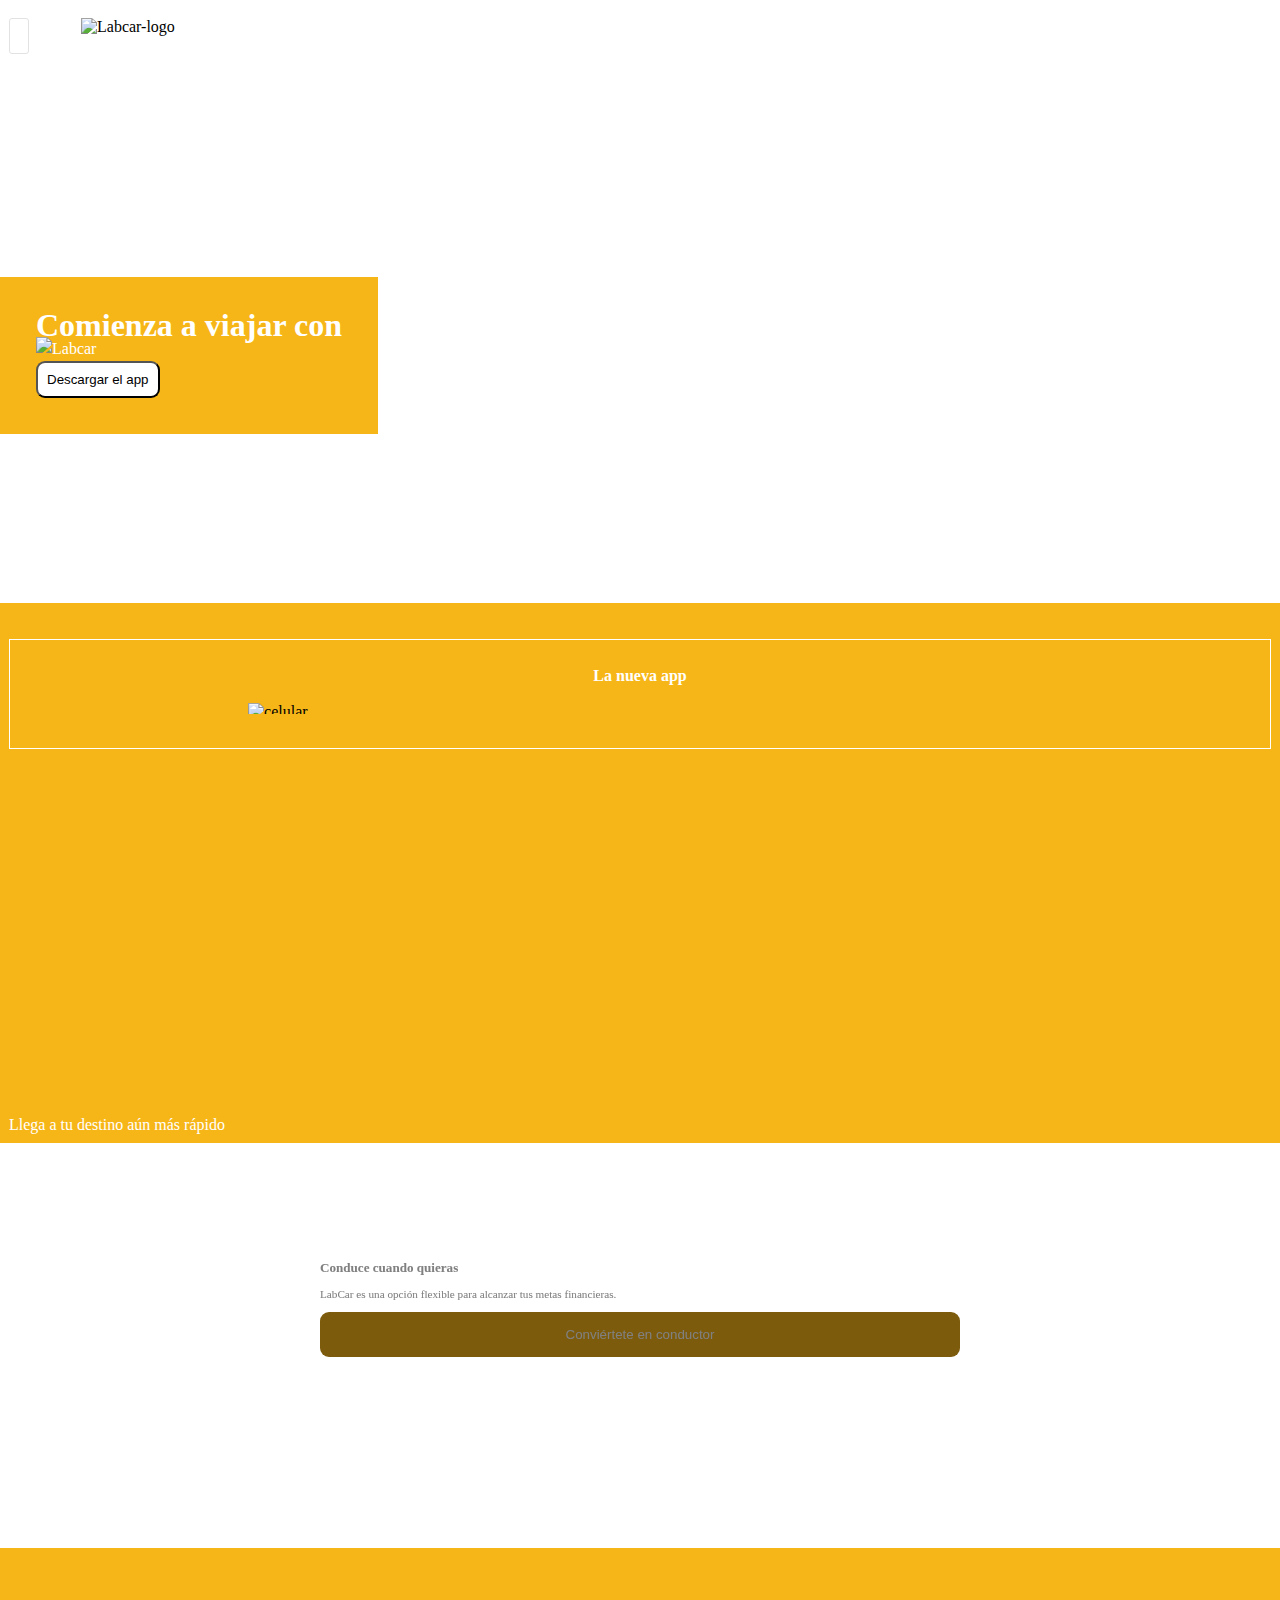
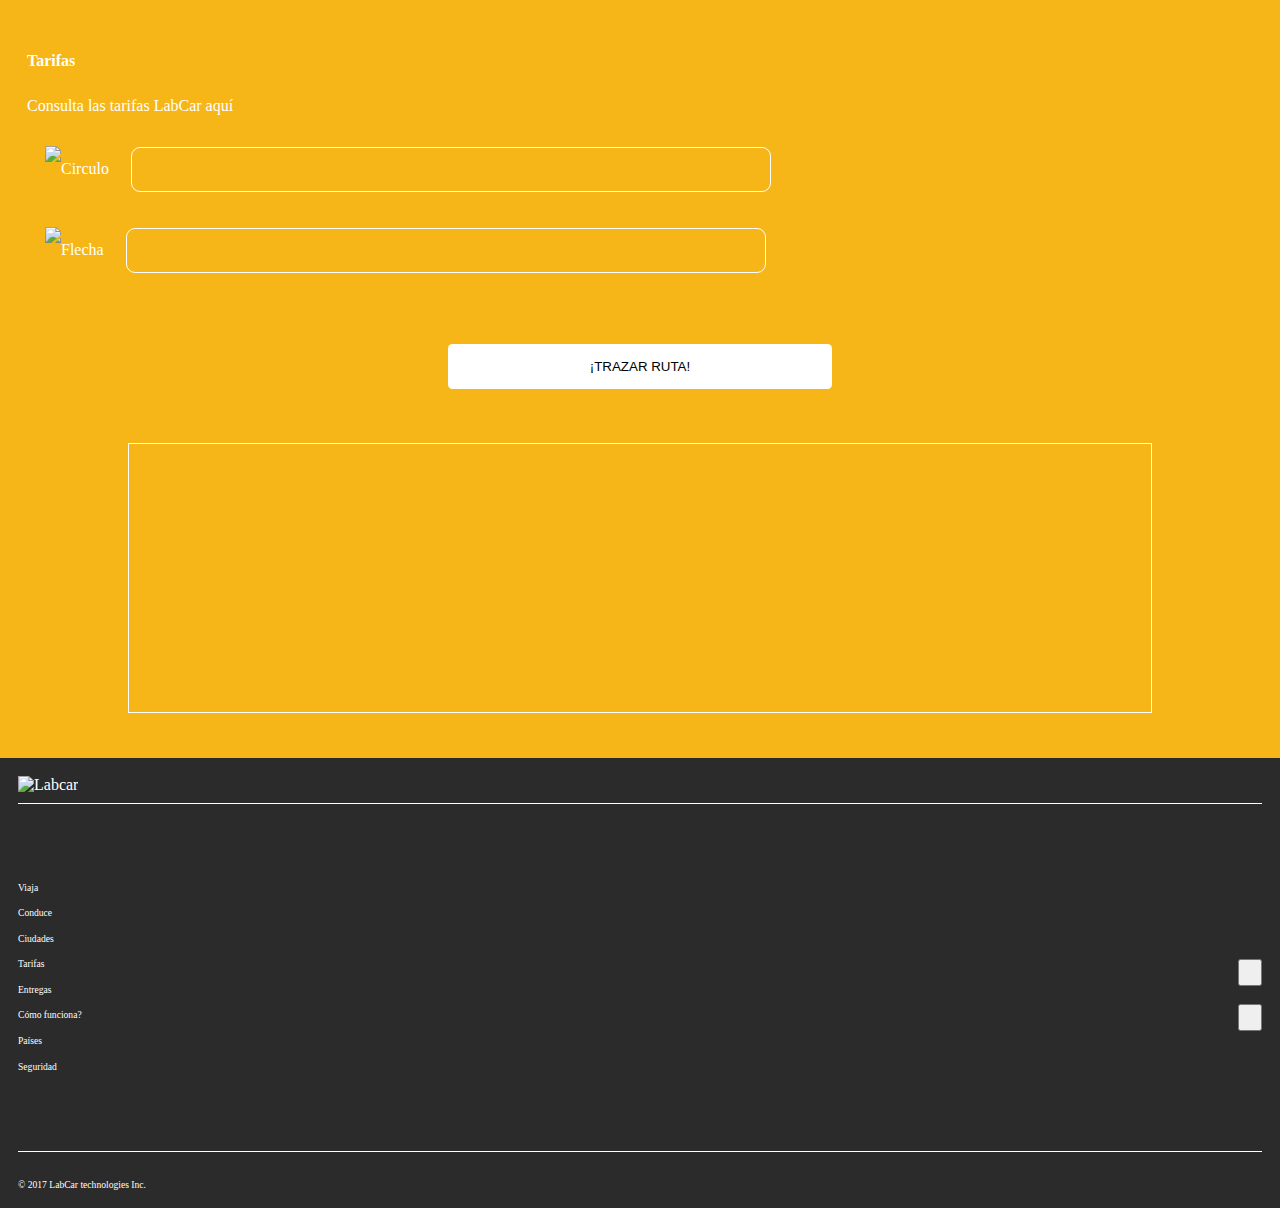
==== src/index.html @ 5e683b39 "Pimer esqueleto mobile first, con buen avance de estilos. Pantalla modal de inicio de sesión" ====
<!DOCTYPE html>
<html>
    <head>
        <meta charset="utf-8" name="viewport" content="width=device-width, initial-scale=1, maximum-scale=1">
        <title>Labcar</title>
        <link rel="stylesheet" href="style.css">
    </head>
    <body>       
        <header>
            <a href="#main-menu"
            class="menu-toggle"
            id="main-menu-toggle"
            aria-label="Open main menu">
                <span class="sr-only">Open main menu</span>
                <span class="fas fa-bars" aria-hidden="true"></span>
            </a>
            <figure>
                <img class="logo" src="/Users/Marce/Desktop/Labcar/recursos/img/logo.png" alt="Labcar-logo">
            </figure>
            <nav id="main-menu" class="main-menu" aria-label="Main menu">
                <a href="#main-menu-toggle"
                class="menu-close"
                id="main-menu-close"
                aria-label="Close main menu"
                >
                    <span class="sr-only">Close main menu</span>
                    <span class="fas fa-times" aria-hidden="true"></span>
                </a>
                <ul>
                    <li><a href="#">Viaja</a></li>
                    <li><a href="#">Conduce</a></li>
                    <li><a href="#modalIniciaSesion">Inicia sesión</a></li>
                </ul>
            </nav>
            <a href="#main-menu-toggle"
            class="backdrop" 
            tabindex="-1"
            aria-hidden="true" hidden></a>
            <div id="modalIniciaSesion" class="modalIniciaSesion">
                <div class="contentModalIniciaSesion">
                    <div class="arriba-IniciaSesion">
                        <img src="/Users/Marce/Desktop/Labcar/recursos/img/profile-2398782_960_720.png" alt="">
                        <a href="#" class="closeModalIniciaSesion":hover>X</a>
                    </div>
                    <div class="abajo-IniciaSesion">
                        <div class="boxIniciaSesion">
                            <span class="fas fa-user-circle">   <input type="text" placeholder="Username" autofocus></span>
                            <br>
                            <span class="fas fa-lock">  <input type="text" placeholder="Password"></span>
                            <button>LOG IN</button>
                            <p>Forgot password? <span class="click-here">Click here</span></p>
                        </div>
                    </div>
                </div>
            </div>                                           
        </header>
        <main>
            <section name="hero" class="hero">
                <div class="text-hero">
                    <div>
                        <h1>Comienza a viajar con</h1>
                    </div>
                    <figure>
                        <img src="/Users/Marce/Desktop/Labcar/recursos/img/logo-blanco.png" alt="Labcar">
                    </figure>
                    <button class="button-hero-1">Descargar el app</button>
                </div>
            </section>
            <section name="informacion" class="informacion">
                <div class="text-celular">
                    <div>
                        <h2 class="text-informacion">La nueva app</h2>
                    </div>
                    <br>               
                    <figure class="celular">
                        <img src="/Users/Marce/Desktop/Labcar/recursos/img/celular.png" alt="celular">
                    </figure>
                </div>  
                <div>
                    <p class="text-informacion">Llega a tu destino aún más rápido</p>
                </div>                    
            </section>
            <section name="conductor" class="conductor">
                <div class="text-conductor">
                    <div><h3>Conduce cuando quieras</h3></div>
                    <br>
                    <div><p>LabCar es una opción flexible para alcanzar tus metas financieras.</p></div>
                    <br>
                    <button class="button-conductor-1">Conviértete en conductor</button>
                </div>
            </section>    
            <section name="tarifa" class="tarifa">
                <div class="text-tarifa">
                    <h4>Tarifas</h4>
                    <p>Consulta las tarifas LabCar aquí</p>
                    <div class="inputs-tarifa">                       
                        <form action="">
                            <span><img class="icons-tarifa" src="/Users/Marce/Desktop/Labcar/recursos/img/circulo.png" alt="Circulo"></span> <input class="input-tarifa" type="text" placeholder="" value="">
                        </form>                
                        <form action="">
                            <span><img class="icons-tarifa" src="/Users/Marce/Desktop/Labcar/recursos/img/flecha.png" alt="Flecha"></span> <input class="input-tarifa" type="text" placeholder="" value="">
                        </form>
                    </div>
                </div>
                <div class="button-tarifa-div"><button class="button-tarifa">¡TRAZAR RUTA!</button></div>
                <div class="map-tarifa">
                    <div id="map-tarifa"></div>
                </div>
            </section>
        </main>
        <footer class="footer">
            <div class="logo-footer">
                <figure>
                    <img src="/Users/Marce/Desktop/Labcar/recursos/img/logo-blanco.png" alt="Labcar">
                </figure>
            </div>
            <div class="info-footer">
                <div class="left-footer links-footer">
                    <p>Viaja
                    <br>
                    <br>
                    Conduce
                    <br>
                    <br>
                    Ciudades
                    <br>
                    <br>
                    Tarifas
                    <br>
                    <br>
                    Entregas
                    <br>
                    <br>
                    Cómo funciona?
                    <br>
                    <br>
                    Países
                    <br>
                    <br>
                    Seguridad</p>
                </div>
                <div class="right-footer">
                    <div class="social-footer">
                        <img src="" alt="">
                    </div>
                    <br>
                    <div class="stores-footer">
                        <button><img class="button-footer" src="/Users/Marce/Desktop/Labcar/recursos/img/google-play.png" alt=""></button>
                        <br>
                        <button><img class="button-footer" src="/Users/Marce/Desktop/Labcar/recursos/img/app-store.png" alt=""></button>
                    </div>
                </div>
            </div>
            <div class="name-footer">
                © 2017 LabCar technologies Inc.
            </div>
        </footer>
        <script src="https://kit.fontawesome.com/f5f7cbca24.js"></script>
        <script src="index.js"></script>
        
    </body>
</html>
---- src/style.css ----
*,
*:before,
*:after {
    box-sizing: border-box;
    margin: 0;
    padding: 0;
  }

@font-face {
  font-family: 'icomoon';
  src: url('./fonts/icomoon.eot?lwlfc0');
  src: url('./fonts/icomoon.eot?lwlfc0#iefix') format('embedded-opentype'), url('./fonts/icomoon.ttf?lwlfc0') format('truetype'), url('./fonts/icomoon.woff?lwlfc0') format('woff'), url('./fonts/icomoon.svg?lwlfc0#icomoon') format('svg');
  font-weight: normal;
  font-style: normal;
}


[class^="icon-"], [class*=" icon-"] {
    /* use !important to prevent issues with browser extensions that change fonts */
    font-family: 'icomoon' !important;
    speak: none;
    font-style: normal;
    font-weight: normal;
    font-variant: normal;
    text-transform: none;
    line-height: 1;
  
    /* Better Font Rendering =========== */
    -webkit-font-smoothing: antialiased;
    -moz-osx-font-smoothing: grayscale;
  }
  
  .icon-play3:before {
    content: "\ea1c";
  }
  .icon-facebook:before {
    content: "\ea90";
  }
  .icon-twitter:before {
    content: "\ea96";
  }
  .icon-appleinc:before {
    content: "\eabe";
  }
  .icon-linkedin2:before {
    content: "\eaca";
  }


header {
    padding: 2vh 1vh 8vh 1vh;
    display: flex;
    align-items: flex-start;
  }
  
.logo {
    width: 50%;
    height: 25%;
    margin-left: 8vh;
  }

.sr-only {
  position: absolute;
  width: 1vw;
  height: 1vh;
  padding: 0;
  margin: -1vh;
  overflow: hidden;
  clip: rect(0,0,0,0);
  border: 0;
}

.menu-toggle {
  position: absolute;
  line-height: 1rem;
  font-size: 1rem;
  color:#97999B;
  border: solid #e2e2e2 .1vh;
  border-radius: 3px;
  padding: 1vh;
  width: 5wv;
  height: 4vh;
  display: flex;
  justify-content: space-around;
}

.menu-toggle:hover,
.menu-toggle:focus {
  color: #97999B;
}

.main-menu {
  position: absolute;
  display: none;
  left: -200px;
  top: 0;
  height: auto;
  overflow-y: scroll;
  overflow-x: visible;
  transition: left 0.3s ease,
    	box-shadow 0.3s ease;
  z-index: 999;
}

.main-menu ul {
  list-style: none;
  margin: 0;
  padding: 2.5em 0 0;
  min-height: 100%;
  width: 30vw;
  background: white;
}

.main-menu a {
  display: block;
  padding: .75em 15px;
  line-height: 1rem;
  font-size: 1rem;
  color:  #97999B;
  text-decoration: none;
}

.main-menu a:hover,
.main-menu a:focus {
  background:  #97999B;
  text-decoration: underline;
  color: white;
}

.main-menu .menu-close {
  position: absolute;
  right: 0;
  top: 0;
}

.main-menu:target,
.main-menu[aria-expanded="true"] {
  display: block;
  left: 0;
  outline: none;
}

.main-menu:target .menu-close,
.main-menu[aria-expanded="true"] .menu-close {
  z-index: 1001;
}

.main-menu:target ul,
.main-menu[aria-expanded="true"] ul {
  position: relative;
  z-index: 1000;
}

.main-menu:target + .backdrop,
.main-menu[aria-expanded="true"] + .backdrop{
  position: absolute;
  display: block;  
  left: 0;
  top: 0;
  width: 100%;
  height: 100%;
  z-index: 998;
  cursor: default;
}

@supports (position: fixed) {
  .main-menu,
  .main-menu:target + .backdrop,
  .main-menu[aria-expanded="true"] + .backdrop{
    position: fixed;
  }
}

.hero {
    background-image: url('/Users/Marce/Desktop/Labcar/recursos/img/taxi.jpg');
    background-size: cover;
    background-repeat: no-repeat;
    background-position: center bottom;
    background-attachment: scroll;
    height: 55vh;
    max-width: 100%;
    align-items: center;
    display: flex;    
    -webkit-background-size: cover;
    -moz-background-size: cover;
    -o-background-size: cover;
  }

.text-hero{
  background-color: #f7b617;
  color: white;
  padding: 4vh;
  font-size: 1rem;
  line-height: 1.5rem;
}

.text-hero img {
  display: inline-flex;
  height: 35%;
  width: 35%;
}

.button-hero-1{
  color: black;
  background-color: white;
  padding: 1vh;
  border-radius: 1vh; 
}

.modalIniciaSesion {
  position: fixed;
  z-index: 99999999;
  background: none;
  /*width: 100vw;
  height: 100vh;
  top: -100vh;
  display: flex;
  justify-content: center;
  align-content: center;*/
  transition: opacity 0.5s ease;
}

.modalIniciaSesion .contentModalIniciaSesion {
  width: 80vw;
  max-width: 80vw;
  height: 60vh;
  left: 100%;
  margin-left: -50vh;
  position: fixed;
  top: -100vh;
  transition: top 0.35s ease;
  background-color: #52AD9D;
  box-shadow: 0 1vh 2vh rgba(0,0,0,0.1);
  border-radius: 3px;
  z-index: 99999999;
}

.arriba-IniciaSesion img {
  height: 30%;
  width: 30%;
  padding: 3vh 0 3vh 0;
  margin: 0;
}
.closeModalIniciaSesion{
  position: absolute;
  padding: 1vh;
}
.closeModalIniciaSesion :hover {
  background-color: gray;
  color: white;
}

.modalIniciaSesion:target {
  opacity: 1;
  top: 0;
}

.modalIniciaSesion:target .contentModalIniciaSesion{
  top: 30vh;
  transition: top 0.35s ease;
}

.arriba-IniciaSesion{
  display: inline-flex;
  justify-content: center;
  border-bottom: solid white .1vh;
}

.arriba-IniciaSesion a {
  
}

.contentModalIniciaSesion a{
  text-align: right;
  text-decoration: none;
  color: #e2e2e2;
}

.abajo-IniciaSesion {
  padding: 2vh 3vh 5vh 3vh;
}

.boxIniciaSesion {
  background-color: #e2e2e2;
  padding: 3vh;
  width: 10wh;
  height: 30vh;
  font-size: 1rem;
  border-radius: 3px;
  display: flex;
  flex-direction: column;
  justify-items: center;
  align-items: center;
}
.boxIniciaSesion input {
  width: 45vw;
  padding: 1vh;
}

.boxIniciaSesion span{
  color: #2b2b2b;
}

.boxIniciaSesion button {
  background-color: #f7b617;
  padding: 1vh;
  height: 5vh;
  width: 30vw;
  margin: 2vh;
  color: white;
  border-radius: 3px;
}

.boxIniciaSesion .click-here {
  text-decoration: underline;
}

.informacion{
    background-color: #f7b617;
    background-size: cover;
    background-repeat: no-repeat;
    background-position: center center;
    background-attachment: fixed;
    height: 60vh;
    max-width: 100%;
    display: flex;    
    -webkit-background-size: cover;
    -moz-background-size: cover;
    -o-background-size: cover;
    flex-direction: column;
    justify-content: space-between;
    padding: 4vh 1vh 1vh 1vh;
}

.celular{
  display: flex;
  justify-content: center;
  align-content: center;
}
.celular img{
  height: 60%;
  width: 65%;
}

.text-celular {
  display: flex;
  flex-direction: column;
  justify-content: center;
  background: 0;
  border: .1vh white solid;
  align-content: center;
  padding: 3vh;
}

.text-celular div {
  text-align: center;
}

.text-informacion{
  font-family: 'icomoon' sans-serif;
  color: white;
  font-size: 1rem;
}

.text-informacion-bottom {
  justify-self: flex-start;
}

.conductor {
  background-image: url('/Users/Marce/Desktop/Labcar/recursos/img/conduce.jpg');
  background-size: cover;
  background-repeat: no-repeat;
  background-position: center center;
  background-attachment: scroll;
  height: 45vh;
  max-width: 100%;
  -webkit-background-size: cover;
  -moz-background-size: cover;
  -o-background-size: cover;
  flex-direction: column;
  padding: 13vh 3vh 20vh 3vh;
  align-items: center;
  display: flex;
  filter: brightness(.5);
}

.text-conductor {
  display: flex;
  flex-direction: column;
  color: white;
  font-family: "icomoon" sans-serif;
  font-size: .7rem;
}

.button-conductor-1 {
  background-color: #f7b617;
  color: white;
  padding: 1vh;
  border: 0;
  border-radius: 1vh;
  width: 50vw;
  height: 5vh;
}

.tarifa {
  background-color: #f7b617;
  background-size: cover;
  background-repeat: no-repeat;
  background-position: center center;
  background-attachment: fixed;
  height: 90vh;
  max-width: 100%;
  display: flex;    
  -webkit-background-size: cover;
  -moz-background-size: cover;
  -o-background-size: cover;
  flex-direction: column;
  padding: 10vh 3vh 5vh 3vh;
  align-content: center;
  justify-content: space-between;
}

.text-tarifa {
  color: white;
  line-height: 5vh;
}

.icons-tarifa {
  padding: 2vh;
}

.map-tarifa {
  width: 80vw;
  height: 30vh;
  border: .1vh white solid;
  display: flex;
  align-self: center;
}

.button-tarifa-div {
  top: 0;
  align-self: center;
}

.button-tarifa {
  background-color: white;
  border-radius: .5vh;
  width: 30vw;
  height: 5vh;
  padding: 1vh;
  border: 0;
}

.inputs-tarifa input{
  background: none;
  width: 50vw;
  height: 5vh;
  border: white solid .1vh;
  border-radius: 1vh;
}

.footer {
  background-color: #2b2b2b ;
  background-size: cover;
  background-repeat: no-repeat;
  background-position: center center;
  background-attachment: fixed;
  height: 50vh;
  max-width: 100%;
  display: flex;    
  -webkit-background-size: cover;
  -moz-background-size: cover;
  -o-background-size: cover;
  flex-direction: column;
  padding: 2vh;
  justify-content: space-between;
  color: white;
}

.logo-footer {
 padding-bottom: 1vh;
  border-bottom: solid white .1vh;
}

.logo-footer img {
  height: 13%;
  width: 26%;
}
.info-footer {
  display: flex;
  flex-direction: row;
  justify-content: space-between;
}

.links-footer {
  padding: 3vh 0 3vh 0;
  line-height: .8rem;
}

.links-footer p {
  font-size: .6rem;
}

.right-footer {
  display: flex;
  flex-direction: column;
  justify-content: center;
  align-content: flex-start;
}
.stores-footer {
  display: flex;
  flex-direction: column;
  justify-content: center;
  align-content: center;
}

.button-footer {
  width: 60%;
  height: 30%;
}

.name-footer {
  padding-top: 3vh;
  padding-bottom: 0vh;
  border-top: solid white .1vh;
  font-family: "icomoon" sans-serif;
  font-size: .6rem;
}

@media screen ()
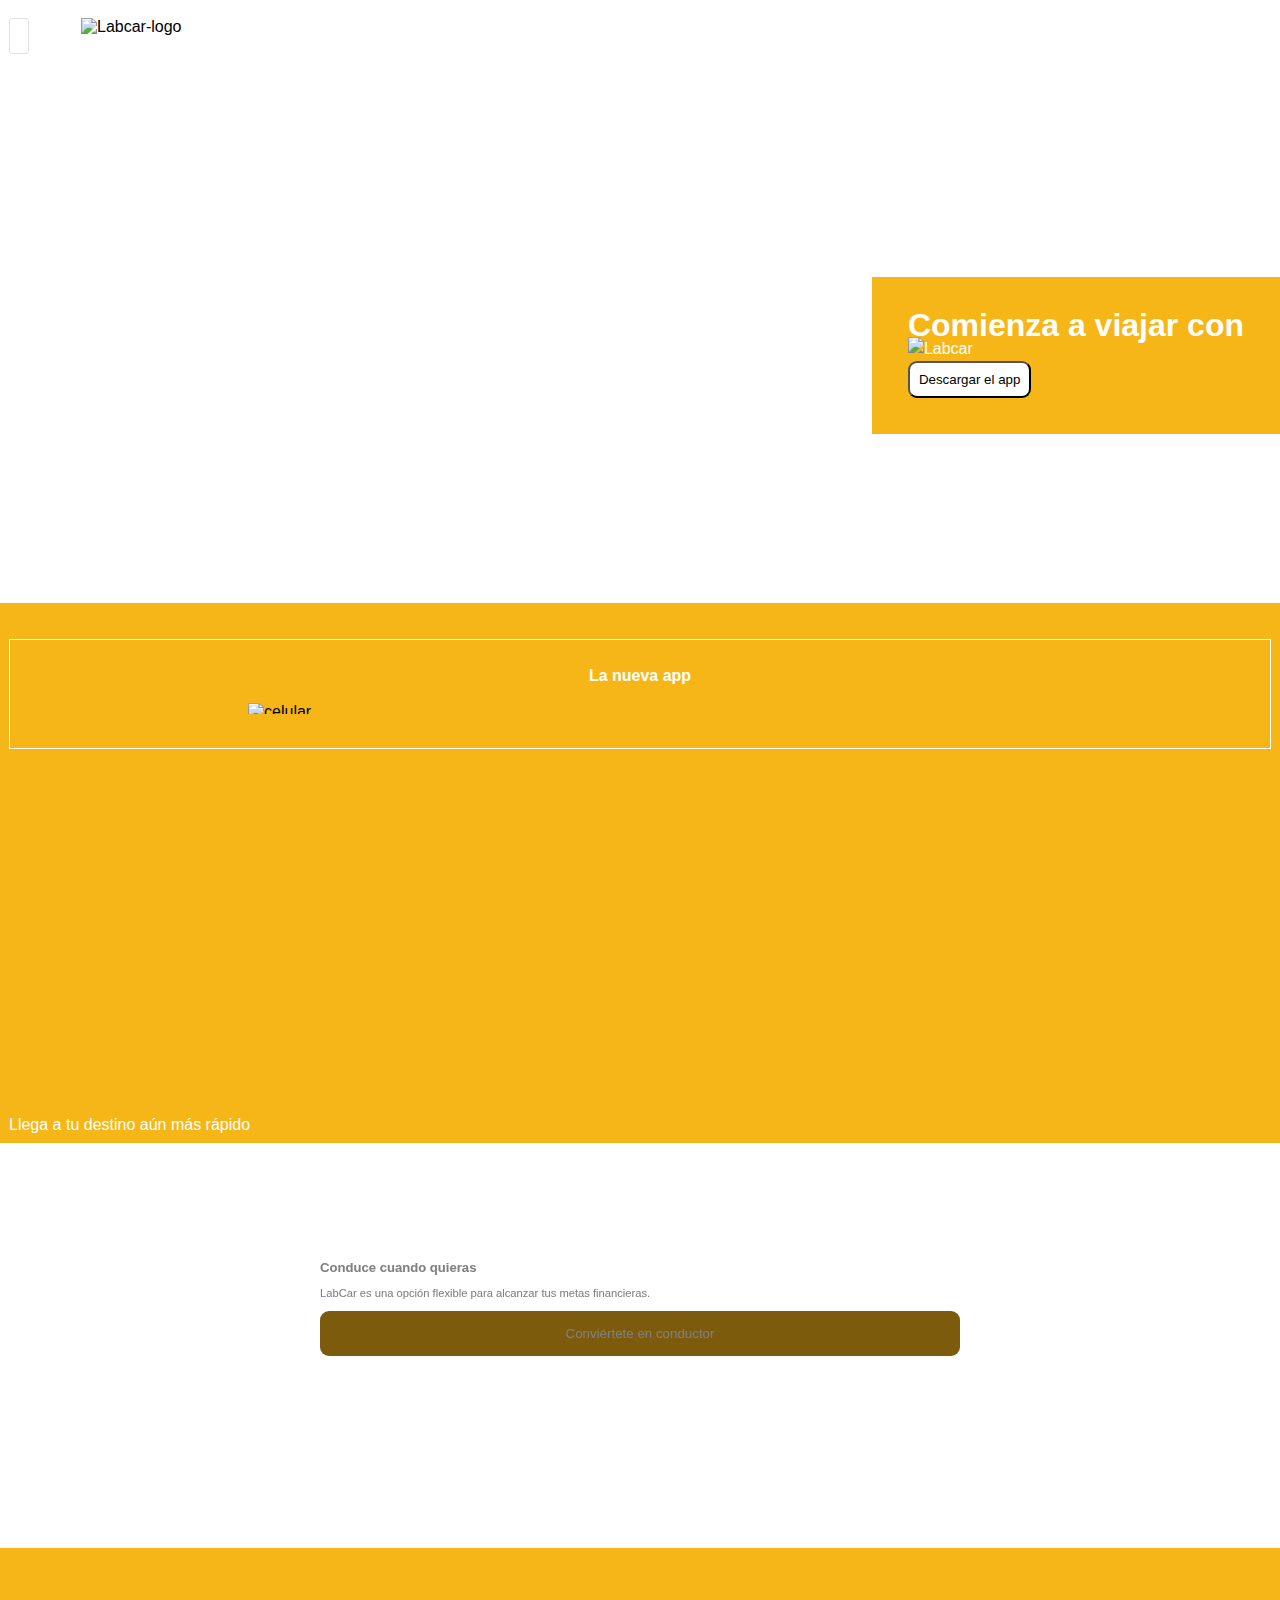
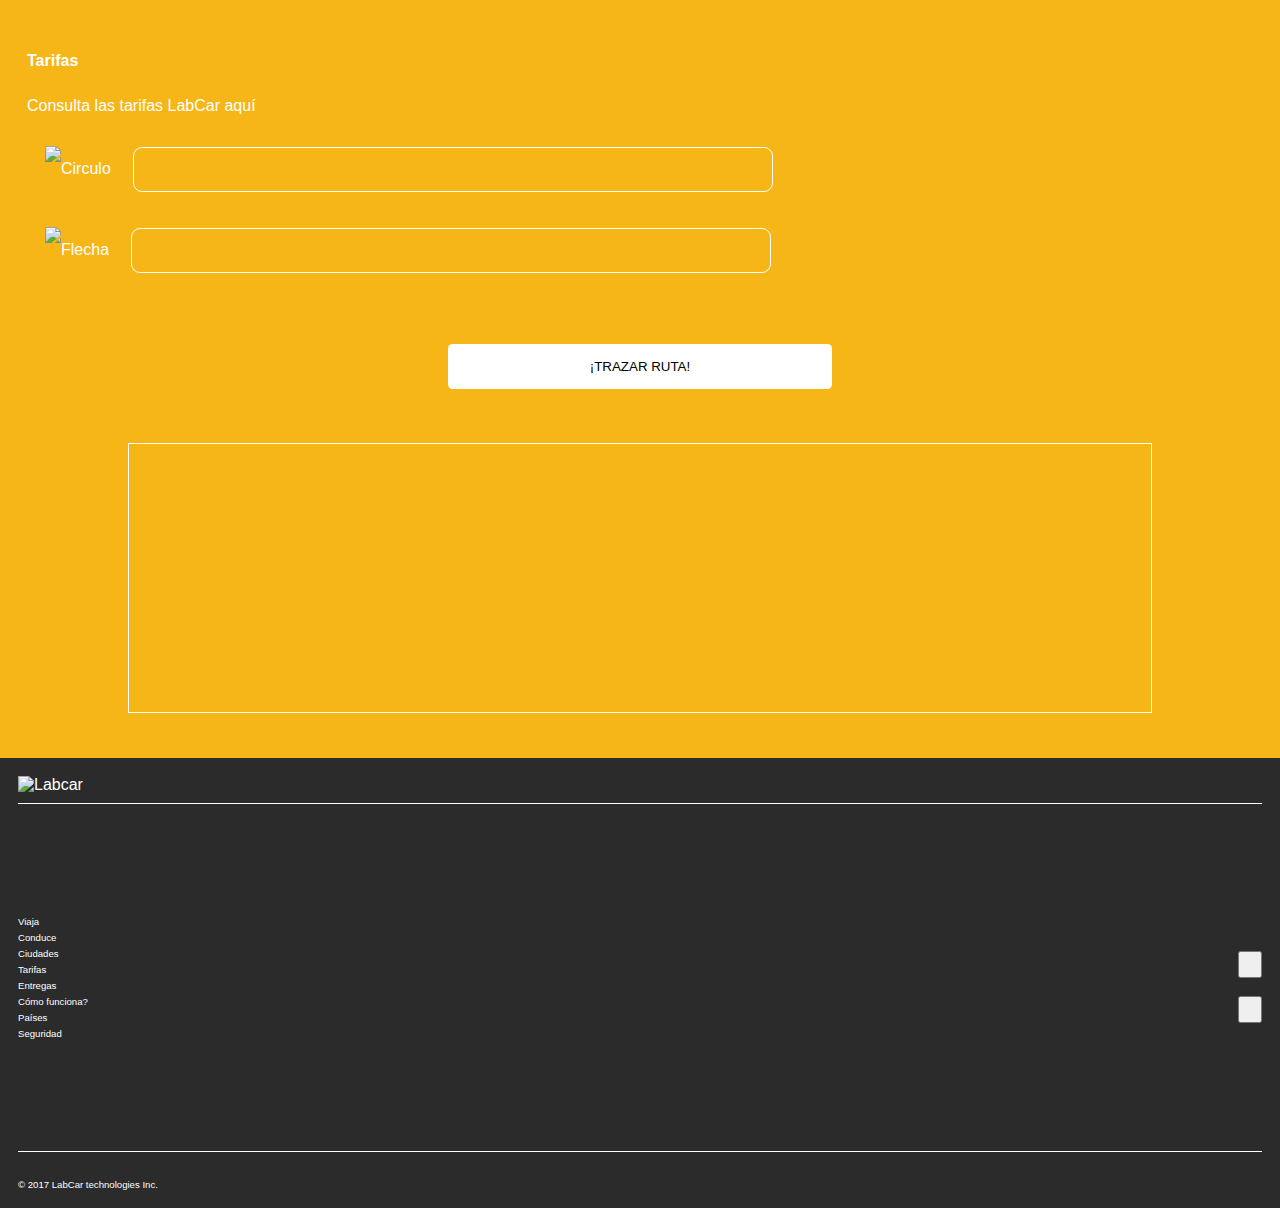
==== commit 5cb6ecaa: "Primer versión aceptable para móvil. Caja de texto de hero ya se pega a la derecha, se ven los icono" ====
--- a/src/index.html
+++ b/src/index.html
@@ -1,16 +1,16 @@
 <!DOCTYPE html>
 <html>
     <head>
-        <meta charset="utf-8" name="viewport" content="width=device-width, initial-scale=1, maximum-scale=1">
+        <meta charset="utf-8"> 
+        <meta name="viewport" content="width=device-width, initial-scale=1, maximum-scale=1">
+        <meta http-equiv="X-UA-Compatible" content="ie=edge">
         <title>Labcar</title>
         <link rel="stylesheet" href="style.css">
+        <script src="https://kit.fontawesome.com/f5f7cbca24.js"></script>
     </head>
     <body>       
         <header>
-            <a href="#main-menu"
-            class="menu-toggle"
-            id="main-menu-toggle"
-            aria-label="Open main menu">
+            <a href="#main-menu" class="menu-toggle" id="main-menu-toggle" aria-label="Open main menu">
                 <span class="sr-only">Open main menu</span>
                 <span class="fas fa-bars" aria-hidden="true"></span>
             </a>
@@ -18,11 +18,7 @@
                 <img class="logo" src="/Users/Marce/Desktop/Labcar/recursos/img/logo.png" alt="Labcar-logo">
             </figure>
             <nav id="main-menu" class="main-menu" aria-label="Main menu">
-                <a href="#main-menu-toggle"
-                class="menu-close"
-                id="main-menu-close"
-                aria-label="Close main menu"
-                >
+                <a href="#main-menu-toggle" class="menu-close" id="main-menu-close" aria-label="Close main menu">
                     <span class="sr-only">Close main menu</span>
                     <span class="fas fa-times" aria-hidden="true"></span>
                 </a>
@@ -32,10 +28,7 @@
                     <li><a href="#modalIniciaSesion">Inicia sesión</a></li>
                 </ul>
             </nav>
-            <a href="#main-menu-toggle"
-            class="backdrop" 
-            tabindex="-1"
-            aria-hidden="true" hidden></a>
+            <a href="#main-menu-toggle" class="backdrop" tabindex="-1" aria-hidden="true" hidden></a>
             <div id="modalIniciaSesion" class="modalIniciaSesion">
                 <div class="contentModalIniciaSesion">
                     <div class="arriba-IniciaSesion">
@@ -104,7 +97,7 @@
                 </div>
                 <div class="button-tarifa-div"><button class="button-tarifa">¡TRAZAR RUTA!</button></div>
                 <div class="map-tarifa">
-                    <div id="map-tarifa"></div>
+                    <iframe src="" width="600" height="450" frameborder="0" style="border:0" allowfullscreen></iframe>
                 </div>
             </section>
         </main>
@@ -116,32 +109,26 @@
             </div>
             <div class="info-footer">
                 <div class="left-footer links-footer">
-                    <p>Viaja
-                    <br>
-                    <br>
-                    Conduce
-                    <br>
-                    <br>
-                    Ciudades
-                    <br>
-                    <br>
-                    Tarifas
-                    <br>
-                    <br>
-                    Entregas
-                    <br>
-                    <br>
-                    Cómo funciona?
-                    <br>
-                    <br>
-                    Países
-                    <br>
-                    <br>
-                    Seguridad</p>
+                    <ul>
+                        <li>Viaja</li>
+                        <li>Conduce</li>
+                        <li>Ciudades</li>
+                        <li>Tarifas</li>
+                        <li>Entregas</li>
+                        <li>Cómo funciona?</li>
+                        <li>Países</li>
+                        <li>Seguridad</li>
+                    </ul>
                 </div>
                 <div class="right-footer">
                     <div class="social-footer">
-                        <img src="" alt="">
+                        <nav>
+                            <i class="fab fa-facebook-f"></i>
+                            <i class="fab fa-twitter"></i>
+                            <i class="fab fa-linkedin-in"></i>
+                            <i class="fab fa-apple"></i>
+                            <i class="fas fa-play"></i>
+                        </nav>                        
                     </div>
                     <br>
                     <div class="stores-footer">
@@ -155,7 +142,6 @@
                 © 2017 LabCar technologies Inc.
             </div>
         </footer>
-        <script src="https://kit.fontawesome.com/f5f7cbca24.js"></script>
         <script src="index.js"></script>
         
     </body>
--- a/src/style.css
+++ b/src/style.css
@@ -14,9 +14,8 @@
   font-style: normal;
 }
 
-
 [class^="icon-"], [class*=" icon-"] {
-    /* use !important to prevent issues with browser extensions that change fonts */
+    /* use !important to prevent issues with browser extensions that change fonts*/
     font-family: 'icomoon' !important;
     speak: none;
     font-style: normal;
@@ -25,7 +24,7 @@
     text-transform: none;
     line-height: 1;
   
-    /* Better Font Rendering =========== */
+    /* Better Font Rendering ===========*/
     -webkit-font-smoothing: antialiased;
     -moz-osx-font-smoothing: grayscale;
   }
@@ -46,6 +45,9 @@
     content: "\eaca";
   }
 
+body {
+  font-family: sans-serif;
+}
 
 header {
     padding: 2vh 1vh 8vh 1vh;
@@ -180,6 +182,7 @@
     height: 55vh;
     max-width: 100%;
     align-items: center;
+    justify-content: flex-end;
     display: flex;    
     -webkit-background-size: cover;
     -moz-background-size: cover;
@@ -285,7 +288,7 @@
   padding: 3vh;
   width: 10wh;
   height: 30vh;
-  font-size: 1rem;
+  font-size: .9rem;
   border-radius: 3px;
   display: flex;
   flex-direction: column;
@@ -357,7 +360,6 @@
 }
 
 .text-informacion{
-  font-family: 'icomoon' sans-serif;
   color: white;
   font-size: 1rem;
 }
@@ -388,7 +390,6 @@
   display: flex;
   flex-direction: column;
   color: white;
-  font-family: "icomoon" sans-serif;
   font-size: .7rem;
 }
 
@@ -494,11 +495,12 @@
 
 .links-footer {
   padding: 3vh 0 3vh 0;
-  line-height: .8rem;
-}
-
-.links-footer p {
+}
+
+.links-footer li {
   font-size: .6rem;
+  list-style: none;
+  line-height: 1rem;
 }
 
 .right-footer {
@@ -507,6 +509,13 @@
   justify-content: center;
   align-content: flex-start;
 }
+
+.social-footer{
+  display: flex;
+  flex-direction: row;
+  justify-content: center;
+}
+
 .stores-footer {
   display: flex;
   flex-direction: column;
@@ -523,12 +532,14 @@
   padding-top: 3vh;
   padding-bottom: 0vh;
   border-top: solid white .1vh;
-  font-family: "icomoon" sans-serif;
   font-size: .6rem;
 }
 
-@media screen ()
-
-
-
-
+@media (min-width: 601px) {
+
+
+}
+
+
+
+
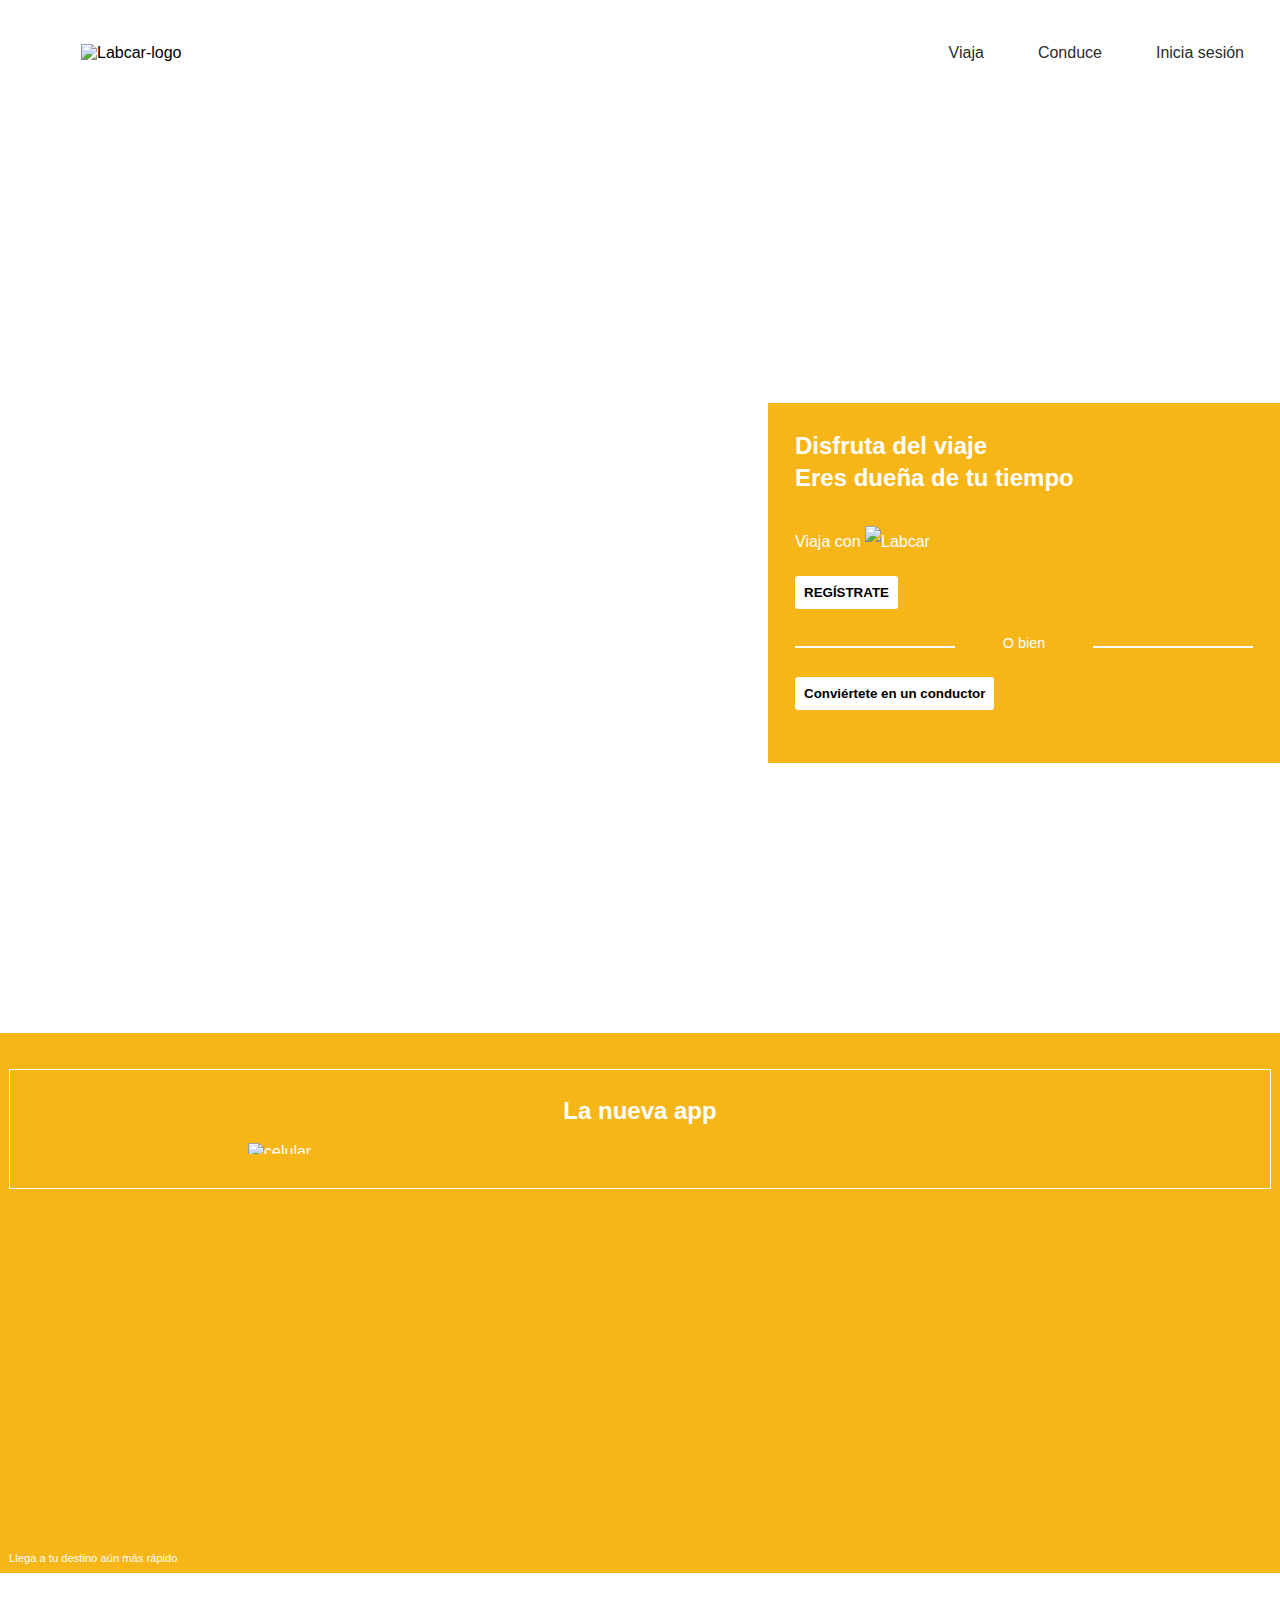
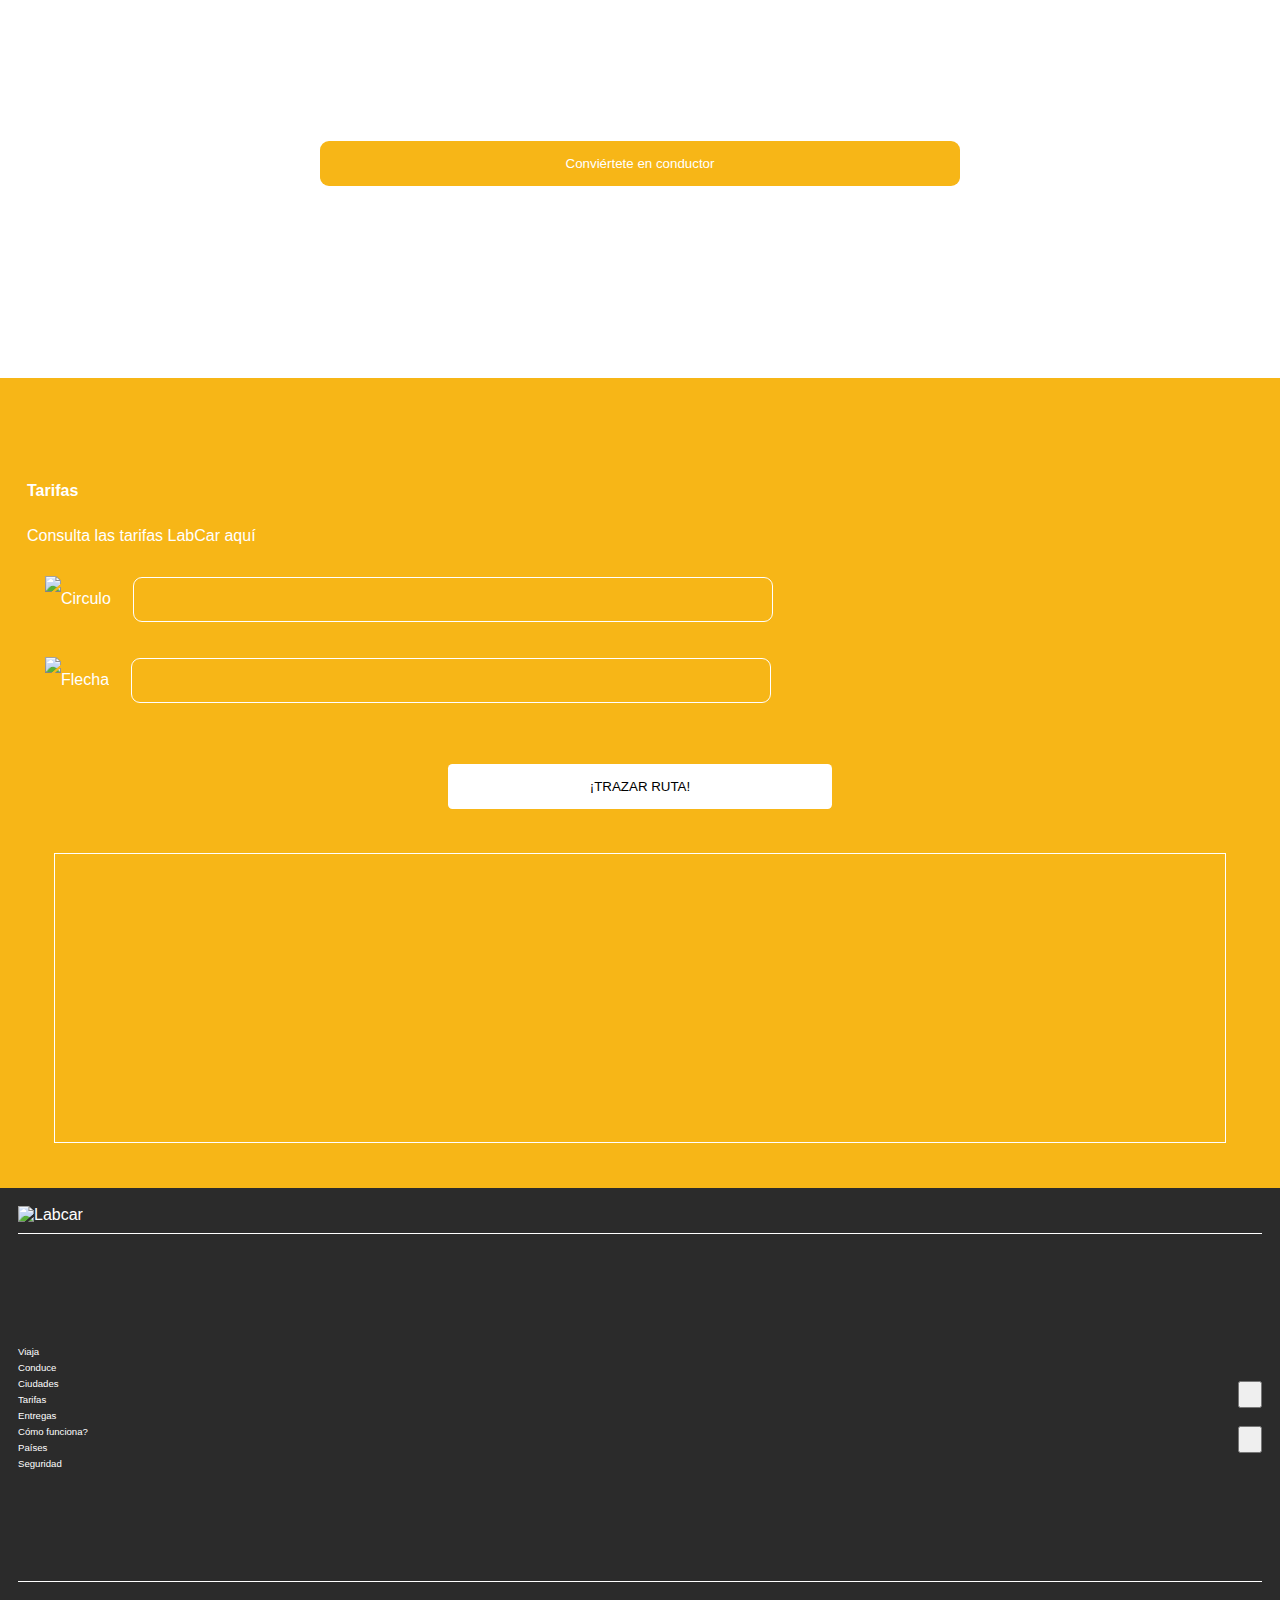
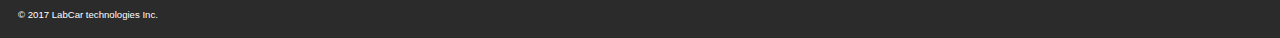
==== commit c4c26afa: "Ajusta estilos en hero desktop y responsive" ====
--- a/src/index.html
+++ b/src/index.html
@@ -18,11 +18,7 @@
                 <img class="logo" src="/Users/Marce/Desktop/Labcar/recursos/img/logo.png" alt="Labcar-logo">
             </figure>
             <nav id="main-menu" class="main-menu" aria-label="Main menu">
-                <a href="#main-menu-toggle" class="menu-close" id="main-menu-close" aria-label="Close main menu">
-                    <span class="sr-only">Close main menu</span>
-                    <span class="fas fa-times" aria-hidden="true"></span>
-                </a>
-                <ul>
+                <ul id="menu">
                     <li><a href="#">Viaja</a></li>
                     <li><a href="#">Conduce</a></li>
                     <li><a href="#modalIniciaSesion">Inicia sesión</a></li>
@@ -45,7 +41,7 @@
                         </div>
                     </div>
                 </div>
-            </div>                                           
+            </div>           
         </header>
         <main>
             <section name="hero" class="hero">
@@ -56,13 +52,24 @@
                     <figure>
                         <img src="/Users/Marce/Desktop/Labcar/recursos/img/logo-blanco.png" alt="Labcar">
                     </figure>
-                    <button class="button-hero-1">Descargar el app</button>
+                    <button class="button-hero-1">Descarga el app</button>
                 </div>
+                <div class="disappear hero-desk">
+                    <h2>Disfruta del viaje</h2>
+                    <h2>Eres dueña de tu tiempo</h2>
+                    <br>
+                    <p>Viaja con <img src="/Users/Marce/Desktop/Labcar/recursos/img/logo-blanco.png" alt="Labcar"></p>
+                    <button><strong>REGÍSTRATE</strong></button>
+                    <div class="o-bien">
+                    <hr class= "line" noshade="noshade" color="white"/> <p>O bien</p>  <hr class="line"noshade="noshade" color="white"/>
+                    </div>
+                    <button :hover><strong>Conviértete en un conductor</strong></button>
+                </div>                
             </section>
             <section name="informacion" class="informacion">
                 <div class="text-celular">
                     <div>
-                        <h2 class="text-informacion">La nueva app</h2>
+                        <h2>La nueva app</h2>
                     </div>
                     <br>               
                     <figure class="celular">
@@ -96,8 +103,8 @@
                     </div>
                 </div>
                 <div class="button-tarifa-div"><button class="button-tarifa">¡TRAZAR RUTA!</button></div>
-                <div class="map-tarifa">
-                    <iframe src="" width="600" height="450" frameborder="0" style="border:0" allowfullscreen></iframe>
+                <div class="map" id="map">
+                        <iframe class="google-maps" src="https://www.google.com/maps/embed?pb=!1m18!1m12!1m3!1d15051.31430271102!2d-99.16454592372858!3d19.41981134185133!2m3!1f0!2f0!3f0!3m2!1i1024!2i768!4f13.1!3m3!1m2!1s0x85d1ff41d4c73813%3A0xd1c6f4fcad149f54!2sLaboratoria+Coding!5e0!3m2!1sen!2smx!4v1563772612484!5m2!1sen!2smx" frameborder="0" style="border:0" allowfullscreen></iframe>
                 </div>
             </section>
         </main>
@@ -143,7 +150,11 @@
             </div>
         </footer>
         <script src="index.js"></script>
-        
+        <!--
+        <script async defer
+        src="https://maps.googleapis.com/maps/api/js?key=AIzaSyAq2Bpd1-EwsLwSQJeFcI3HxEJ2cyoesKI&callback=initMap">
+        </script>
+        -->
     </body>
 </html>
 
--- a/src/style.css
+++ b/src/style.css
@@ -45,16 +45,21 @@
     content: "\eaca";
   }
 
+.hero-desk {
+  display: none;
+}
+
 body {
   font-family: sans-serif;
 }
 
 header {
-    padding: 2vh 1vh 8vh 1vh;
+    padding: 2vh 1vh 5vh 1vh;
     display: flex;
     align-items: flex-start;
-  }
-  
+    flex-direction: column;
+  }
+
 .logo {
     width: 50%;
     height: 25%;
@@ -92,11 +97,11 @@
 }
 
 .main-menu {
-  position: absolute;
+  position: relative;
   display: none;
-  left: -200px;
+  left: -100px;
   top: 0;
-  height: auto;
+  height: 60vh;
   overflow-y: scroll;
   overflow-x: visible;
   transition: left 0.3s ease,
@@ -107,32 +112,26 @@
 .main-menu ul {
   list-style: none;
   margin: 0;
-  padding: 2.5em 0 0;
+  padding: 3vh;
   min-height: 100%;
-  width: 30vw;
+  width: 100vw;
   background: white;
+  display: flex;
+  flex-direction: column;
+  justify-content: space-around;
 }
 
 .main-menu a {
   display: block;
-  padding: .75em 15px;
+  padding: 3vh;
   line-height: 1rem;
   font-size: 1rem;
-  color:  #97999B;
+  color: #2b2b2b;
   text-decoration: none;
 }
 
-.main-menu a:hover,
-.main-menu a:focus {
-  background:  #97999B;
-  text-decoration: underline;
-  color: white;
-}
-
-.main-menu .menu-close {
-  position: absolute;
-  right: 0;
-  top: 0;
+.main-menu li:first-child a{
+  border-top: #e2e2e2 solid .5vh;
 }
 
 .main-menu:target,
@@ -163,14 +162,6 @@
   height: 100%;
   z-index: 998;
   cursor: default;
-}
-
-@supports (position: fixed) {
-  .main-menu,
-  .main-menu:target + .backdrop,
-  .main-menu[aria-expanded="true"] + .backdrop{
-    position: fixed;
-  }
 }
 
 .hero {
@@ -190,10 +181,11 @@
   }
 
 .text-hero{
+  display: block;
   background-color: #f7b617;
   color: white;
-  padding: 4vh;
-  font-size: 1rem;
+  padding: 4vh 10vh 4vh 4vh;
+  font-size: .7rem;
   line-height: 1.5rem;
 }
 
@@ -208,6 +200,7 @@
   background-color: white;
   padding: 1vh;
   border-radius: 1vh; 
+  margin-top: 3vh;
 }
 
 .modalIniciaSesion {
@@ -267,10 +260,6 @@
   display: inline-flex;
   justify-content: center;
   border-bottom: solid white .1vh;
-}
-
-.arriba-IniciaSesion a {
-  
 }
 
 .contentModalIniciaSesion a{
@@ -353,6 +342,7 @@
   border: .1vh white solid;
   align-content: center;
   padding: 3vh;
+  color: white;
 }
 
 .text-celular div {
@@ -361,7 +351,7 @@
 
 .text-informacion{
   color: white;
-  font-size: 1rem;
+  font-size: .7rem;
 }
 
 .text-informacion-bottom {
@@ -383,7 +373,7 @@
   padding: 13vh 3vh 20vh 3vh;
   align-items: center;
   display: flex;
-  filter: brightness(.5);
+  /*filter: brightness(.5);*/
 }
 
 .text-conductor {
@@ -430,12 +420,19 @@
   padding: 2vh;
 }
 
-.map-tarifa {
-  width: 80vw;
+#map {
+  border: .1vh white solid;
+  display: flex;
+  align-self: center;
+  justify-content: center;
+  height: fit-content;
+  width: fit-content;
+  padding: 1vh;
+}
+
+.google-maps {
   height: 30vh;
-  border: .1vh white solid;
-  display: flex;
-  align-self: center;
+  width: 90vw;
 }
 
 .button-tarifa-div {
@@ -535,11 +532,105 @@
   font-size: .6rem;
 }
 
-@media (min-width: 601px) {
-
-
-}
-
-
-
-
+@media only screen and (min-width: 768px) {
+  .menu-toggle {
+    display:none;
+  }
+
+  header {
+    display: flex;
+    flex-direction: row;
+    justify-content: space-between;
+  }
+
+  header figure{
+    align-self: center;
+  }
+
+  .main-menu {
+    position: relative;
+		left: auto;
+		top: auto;
+		height: auto;
+    display: block;
+  }
+  
+  .main-menu ul {
+    display: flex;
+    flex-direction: row;
+    /* Undo off-canvas styling */
+    padding: 0;
+    -webkit-box-shadow: none;
+       -moz-box-shadow: none;
+            box-shadow: none;
+    height: auto;
+    width: auto;
+    background: none;
+  }
+  
+  .main-menu a {
+    color: #2b2b2b;
+    border: 0 !important; /* Remove borders from off-canvas styling */
+  }
+  
+  .main-menu a:hover,
+  .main-menu a:focus {
+    background: none; /* Remove background from off-canvas styling */
+    color: #f7b617;
+  }
+
+  .hero {
+    height: 100vh;
+    width: 100%;
+  }
+  .text-hero{
+    display: none;
+  }
+
+  .hero-desk {
+    display: block;
+    color: white;
+    background-color: #f7b617;
+    height: 40vh;
+    width: 40vw;
+    padding: 3vh;
+    line-height: 2rem;
+    text-align: left;
+  }
+  .hero-desk img {
+    height: 20%;
+    width: 20%;
+    text-align: center;
+  }
+  .hero-desk button {
+    padding: 1vh;
+    background-color: white;
+    border: 0;
+    border-radius: 3px;
+    margin: 2vh 0 2vh 0;
+  }
+  .hero-desk button:hover{
+    background-color: #97999B;
+    color: white;
+  }
+  .o-bien {
+    display: flex;
+    flex-direction: row;
+    font-size: 0.9rem;
+    justify-content: space-between;
+    align-content: center;
+    align-items: baseline;
+  }
+
+  .line {
+    height: .1rem;
+    width: 35%;
+    text-align: center;
+  }
+
+
+}
+
+
+
+
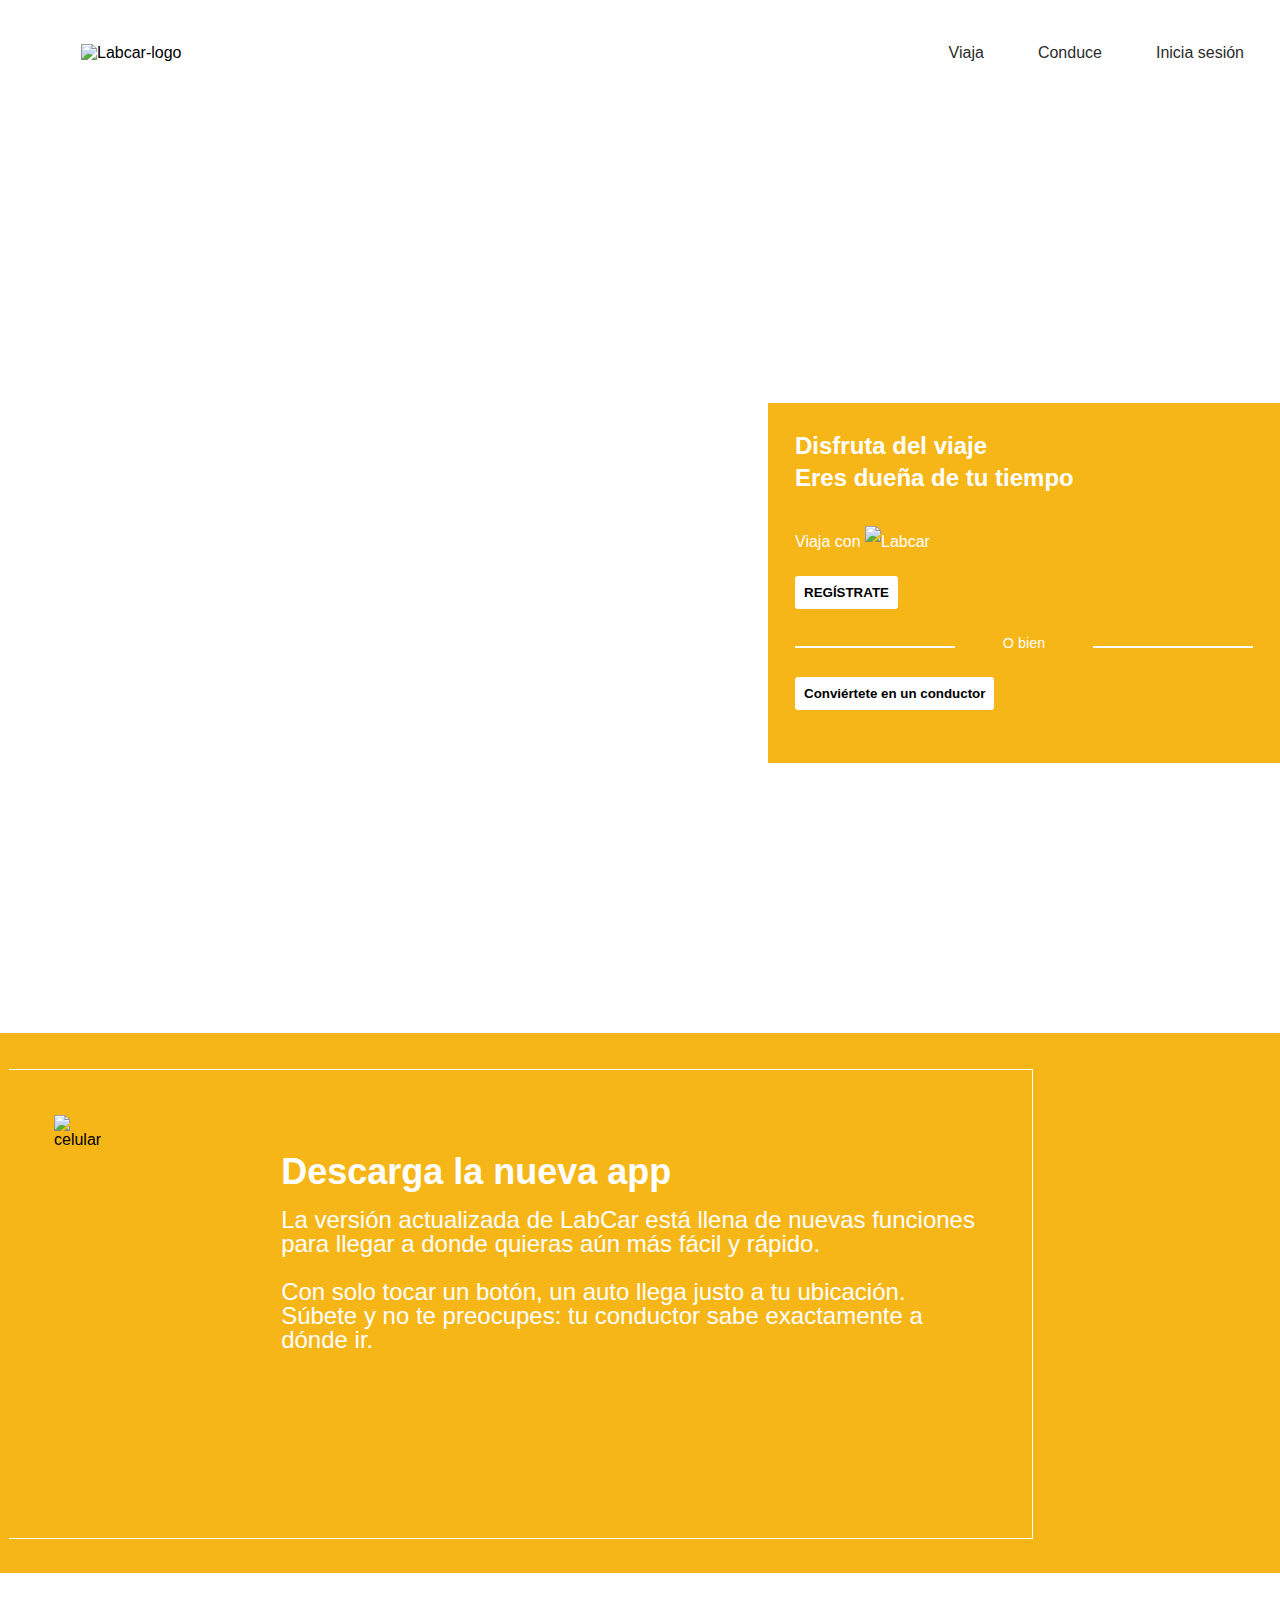
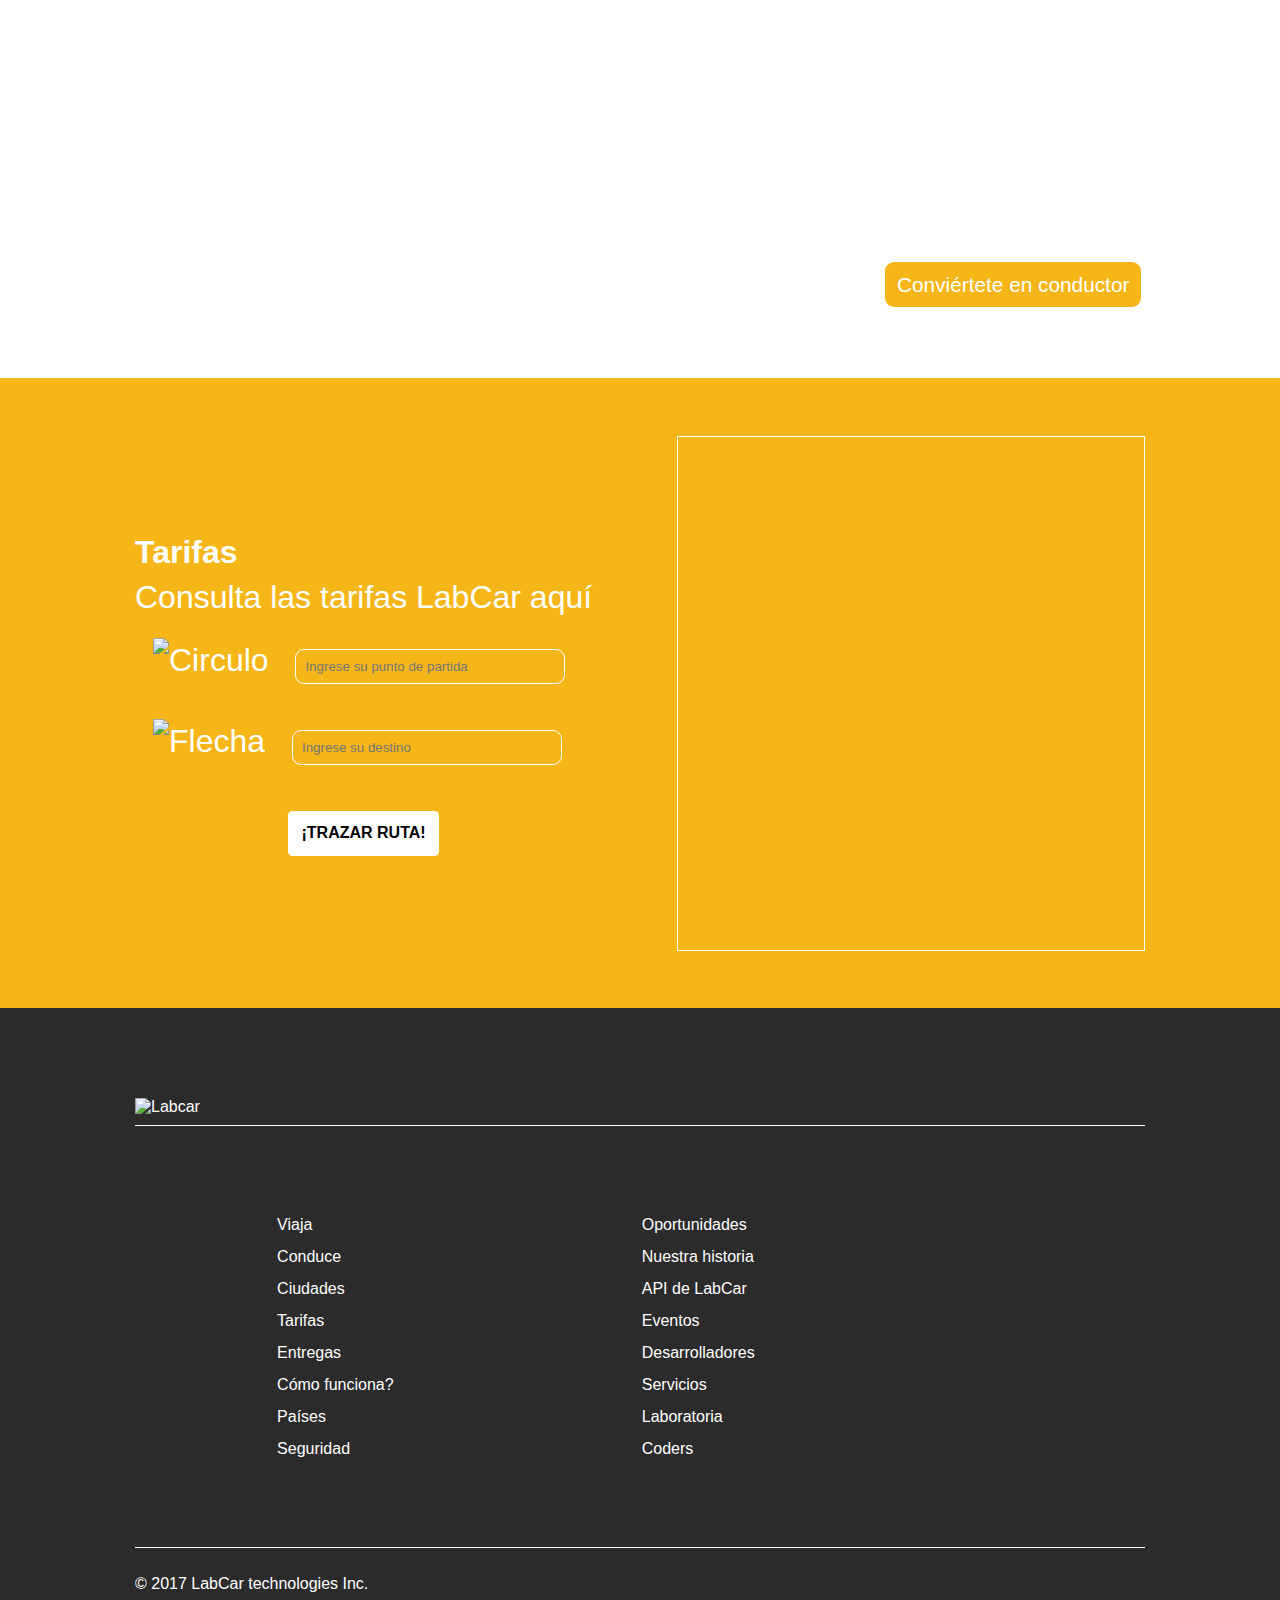
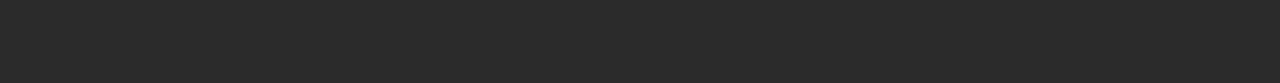
==== commit 4057a59f: "Termina una primer versión desktop y mobile, faltan algunos ajustes de diseño en footer desktop. Fal" ====
--- a/src/index.html
+++ b/src/index.html
@@ -54,7 +54,7 @@
                     </figure>
                     <button class="button-hero-1">Descarga el app</button>
                 </div>
-                <div class="disappear hero-desk">
+                <div class="hero-desk">
                     <h2>Disfruta del viaje</h2>
                     <h2>Eres dueña de tu tiempo</h2>
                     <br>
@@ -67,18 +67,40 @@
                 </div>                
             </section>
             <section name="informacion" class="informacion">
-                <div class="text-celular">
+                <div class="mobile-info">
+                    <div class="text-celular">
+                        <div>
+                            <h2>La nueva app</h2>
+                        </div>
+                        <br>               
+                        <figure class="celular">
+                            <img src="/Users/Marce/Desktop/Labcar/recursos/img/celular.png" alt="celular">
+                        </figure>
+                    </div>  
                     <div>
-                        <h2>La nueva app</h2>
+                        <p class="text-informacion">Llega a tu destino aún más rápido</p>
                     </div>
-                    <br>               
-                    <figure class="celular">
-                        <img src="/Users/Marce/Desktop/Labcar/recursos/img/celular.png" alt="celular">
-                    </figure>
-                </div>  
-                <div>
-                    <p class="text-informacion">Llega a tu destino aún más rápido</p>
-                </div>                    
+                </div>   
+                <div class="desk-info">
+                    <img src="/Users/Marce/Desktop/Labcar/recursos/img/celular.png" alt="celular">
+                    <div class="text-desk-info">
+                        <h2>Descarga la nueva app</h1>
+                        <br>
+                        <p>
+                            La versión actualizada de LabCar
+                            está llena de nuevas funciones para
+                            llegar a donde quieras aún más fácil
+                            y rápido.
+                        </p>
+                        <br>
+                        <p>
+                            Con solo tocar un botón, un auto
+                            llega justo a tu ubicación. Súbete y
+                            no te preocupes: tu conductor sabe
+                            exactamente a dónde ir.
+                        </p>
+                    </div>
+                </div>                   
             </section>
             <section name="conductor" class="conductor">
                 <div class="text-conductor">
@@ -90,19 +112,21 @@
                 </div>
             </section>    
             <section name="tarifa" class="tarifa">
-                <div class="text-tarifa">
-                    <h4>Tarifas</h4>
-                    <p>Consulta las tarifas LabCar aquí</p>
-                    <div class="inputs-tarifa">                       
-                        <form action="">
-                            <span><img class="icons-tarifa" src="/Users/Marce/Desktop/Labcar/recursos/img/circulo.png" alt="Circulo"></span> <input class="input-tarifa" type="text" placeholder="" value="">
-                        </form>                
-                        <form action="">
-                            <span><img class="icons-tarifa" src="/Users/Marce/Desktop/Labcar/recursos/img/flecha.png" alt="Flecha"></span> <input class="input-tarifa" type="text" placeholder="" value="">
-                        </form>
+                <div class="tarifa-mob">
+                    <div class="text-tarifa">
+                        <h4>Tarifas</h4>
+                        <p>Consulta las tarifas LabCar aquí</p>
+                        <div class="inputs-tarifa">                       
+                            <form action="">
+                                <span><img class="icons-tarifa" src="/Users/Marce/Desktop/Labcar/recursos/img/circulo.png" alt="Circulo"></span> <input class="input-tarifa" type="text" placeholder="Ingrese su punto de partida" value="">
+                            </form>                
+                            <form action="">
+                                <span><img class="icons-tarifa" src="/Users/Marce/Desktop/Labcar/recursos/img/flecha.png" alt="Flecha"></span> <input class="input-tarifa" type="text" placeholder="Ingrese su destino" value="">
+                            </form>
+                        </div>
                     </div>
+                    <div class="button-tarifa-div"><button class="button-tarifa"><strong>¡TRAZAR RUTA!</strong></button></div>
                 </div>
-                <div class="button-tarifa-div"><button class="button-tarifa">¡TRAZAR RUTA!</button></div>
                 <div class="map" id="map">
                         <iframe class="google-maps" src="https://www.google.com/maps/embed?pb=!1m18!1m12!1m3!1d15051.31430271102!2d-99.16454592372858!3d19.41981134185133!2m3!1f0!2f0!3f0!3m2!1i1024!2i768!4f13.1!3m3!1m2!1s0x85d1ff41d4c73813%3A0xd1c6f4fcad149f54!2sLaboratoria+Coding!5e0!3m2!1sen!2smx!4v1563772612484!5m2!1sen!2smx" frameborder="0" style="border:0" allowfullscreen></iframe>
                 </div>
@@ -112,7 +136,7 @@
             <div class="logo-footer">
                 <figure>
                     <img src="/Users/Marce/Desktop/Labcar/recursos/img/logo-blanco.png" alt="Labcar">
-                </figure>
+                </figure>                
             </div>
             <div class="info-footer">
                 <div class="left-footer links-footer">
@@ -127,6 +151,18 @@
                         <li>Seguridad</li>
                     </ul>
                 </div>
+                <div class="links-desk">
+                    <ul class="links-footer-desk">
+                        <li>Oportunidades</li>
+                        <li>Nuestra historia</li>
+                        <li>API de LabCar</li>
+                        <li>Eventos</li>
+                        <li>Desarrolladores</li>
+                        <li>Servicios</li>
+                        <li>Laboratoria</li>
+                        <li>Coders</li>                           
+                    </ul>
+                </div>
                 <div class="right-footer">
                     <div class="social-footer">
                         <nav>
@@ -139,9 +175,9 @@
                     </div>
                     <br>
                     <div class="stores-footer">
-                        <button><img class="button-footer" src="/Users/Marce/Desktop/Labcar/recursos/img/google-play.png" alt=""></button>
+                        <img class="button-footer" src="/Users/Marce/Desktop/Labcar/recursos/img/google-play.png" alt="">
                         <br>
-                        <button><img class="button-footer" src="/Users/Marce/Desktop/Labcar/recursos/img/app-store.png" alt=""></button>
+                        <img class="button-footer" src="/Users/Marce/Desktop/Labcar/recursos/img/app-store.png" alt="">
                     </div>
                 </div>
             </div>
--- a/src/style.css
+++ b/src/style.css
@@ -305,6 +305,10 @@
 
 .boxIniciaSesion .click-here {
   text-decoration: underline;
+}
+
+.desk-info {
+  display: none;
 }
 
 .informacion{
@@ -435,18 +439,27 @@
   width: 90vw;
 }
 
+.tarifa-mob {
+  flex-direction: column;
+  justify-content: center;
+}
 .button-tarifa-div {
-  top: 0;
-  align-self: center;
-}
-
+  margin-top: 3vh;
+  text-align: center;
+}
 .button-tarifa {
   background-color: white;
   border-radius: .5vh;
-  width: 30vw;
-  height: 5vh;
-  padding: 1vh;
+  width: auto;
+  height: auto;
+  padding: 2vh 3vh 2vh 3vh;
   border: 0;
+  align-self: center;
+}
+
+.button-tarifa:hover{
+  background-color: #97999B;
+  color: white;
 }
 
 .inputs-tarifa input{
@@ -455,6 +468,8 @@
   height: 5vh;
   border: white solid .1vh;
   border-radius: 1vh;
+  padding: 1vh;
+  color: white;
 }
 
 .footer {
@@ -480,10 +495,6 @@
   border-bottom: solid white .1vh;
 }
 
-.logo-footer img {
-  height: 13%;
-  width: 26%;
-}
 .info-footer {
   display: flex;
   flex-direction: row;
@@ -494,10 +505,14 @@
   padding: 3vh 0 3vh 0;
 }
 
+.links-footer-desk {
+  display: none;
+}
+
 .links-footer li {
-  font-size: .6rem;
+  font-size: .7rem;
   list-style: none;
-  line-height: 1rem;
+  line-height: 1.5rem;
 }
 
 .right-footer {
@@ -521,8 +536,8 @@
 }
 
 .button-footer {
-  width: 60%;
-  height: 30%;
+  width: auto;
+  height: auto;
 }
 
 .name-footer {
@@ -628,9 +643,130 @@
     text-align: center;
   }
 
-
-}
-
-
-
-
+  .mobile-info{
+    display: none;
+    padding: 2vh 0 2vh 0;
+  }
+
+  .desk-info {
+    display: flex;
+    width: 80vw;
+    height: 95%;
+    border-top: white solid .1vh;
+    border-right: white solid .1vh;
+    border-bottom: white solid .1vh;
+    padding: 5vh;
+  }
+
+  .text-desk-info {
+    color: white;
+    text-align: left;
+    display: flex;
+    flex-direction: column;
+    font-size: 1.5rem;
+    line-height: 1.5rem;
+    align-content: center;
+    padding: 5vh 0 5vh 20vh;
+  }
+
+  .conductor {
+    align-items: flex-end;
+  }
+  
+  .text-conductor {
+    display: flex;
+    flex-direction: column;
+    color: white;
+    font-size: 1.5rem;
+    width: 30%;
+  }
+  
+  .button-conductor-1 {
+    background-color: #f7b617;
+    color: white;
+    font-size: 1.3rem;
+    padding: 1vh;
+    border: 0;
+    border-radius: 1vh;
+    width: 20vw;
+    height: 5vh;
+  }
+
+  .tarifa {
+    flex-direction: row;
+    justify-content: space-between;
+    align-content: center;
+    font-size: 2rem;
+    padding: 5vh 15vh;
+    height: 70vh;
+  }
+  
+  .google-maps {
+    height: 55vh;
+    width: 35vw;
+  }
+  
+  .button-tarifa {
+    background-color: white;
+    border-radius: .5vh;
+    width: auto;
+    height: auto;
+    padding: 1.5vh;
+    border: 0;
+    align-self: center;
+    font-size: 1rem;
+  }
+  
+  .inputs-tarifa input{
+    width: 30vh;
+    height: auto;
+    padding: 1vh;
+    color: white;
+  }
+  
+  .tarifa-mob {
+    display: flex;
+    justify-content: center;
+    align-content: center;
+  }
+
+  .footer {
+    height: 75vh;
+    padding: 10vh 15vh;
+  }
+
+  .links-footer-desk, .links-footer li {
+    display: flex;
+    flex-direction: column;
+    font-size: 1rem;
+    list-style: none;
+    line-height: 2rem;
+    justify-content: center;
+    align-content: center;
+  }
+
+  .links-footer, .links-desk {
+    padding: 0;
+    margin: 0;
+    top: 0;
+  }
+
+  .name-footer {
+    font-size: 1rem;
+  }
+
+  .info-footer {
+    padding: 0 2vh;
+    justify-content: space-around;
+  }
+
+  
+
+
+
+
+}
+
+
+
+
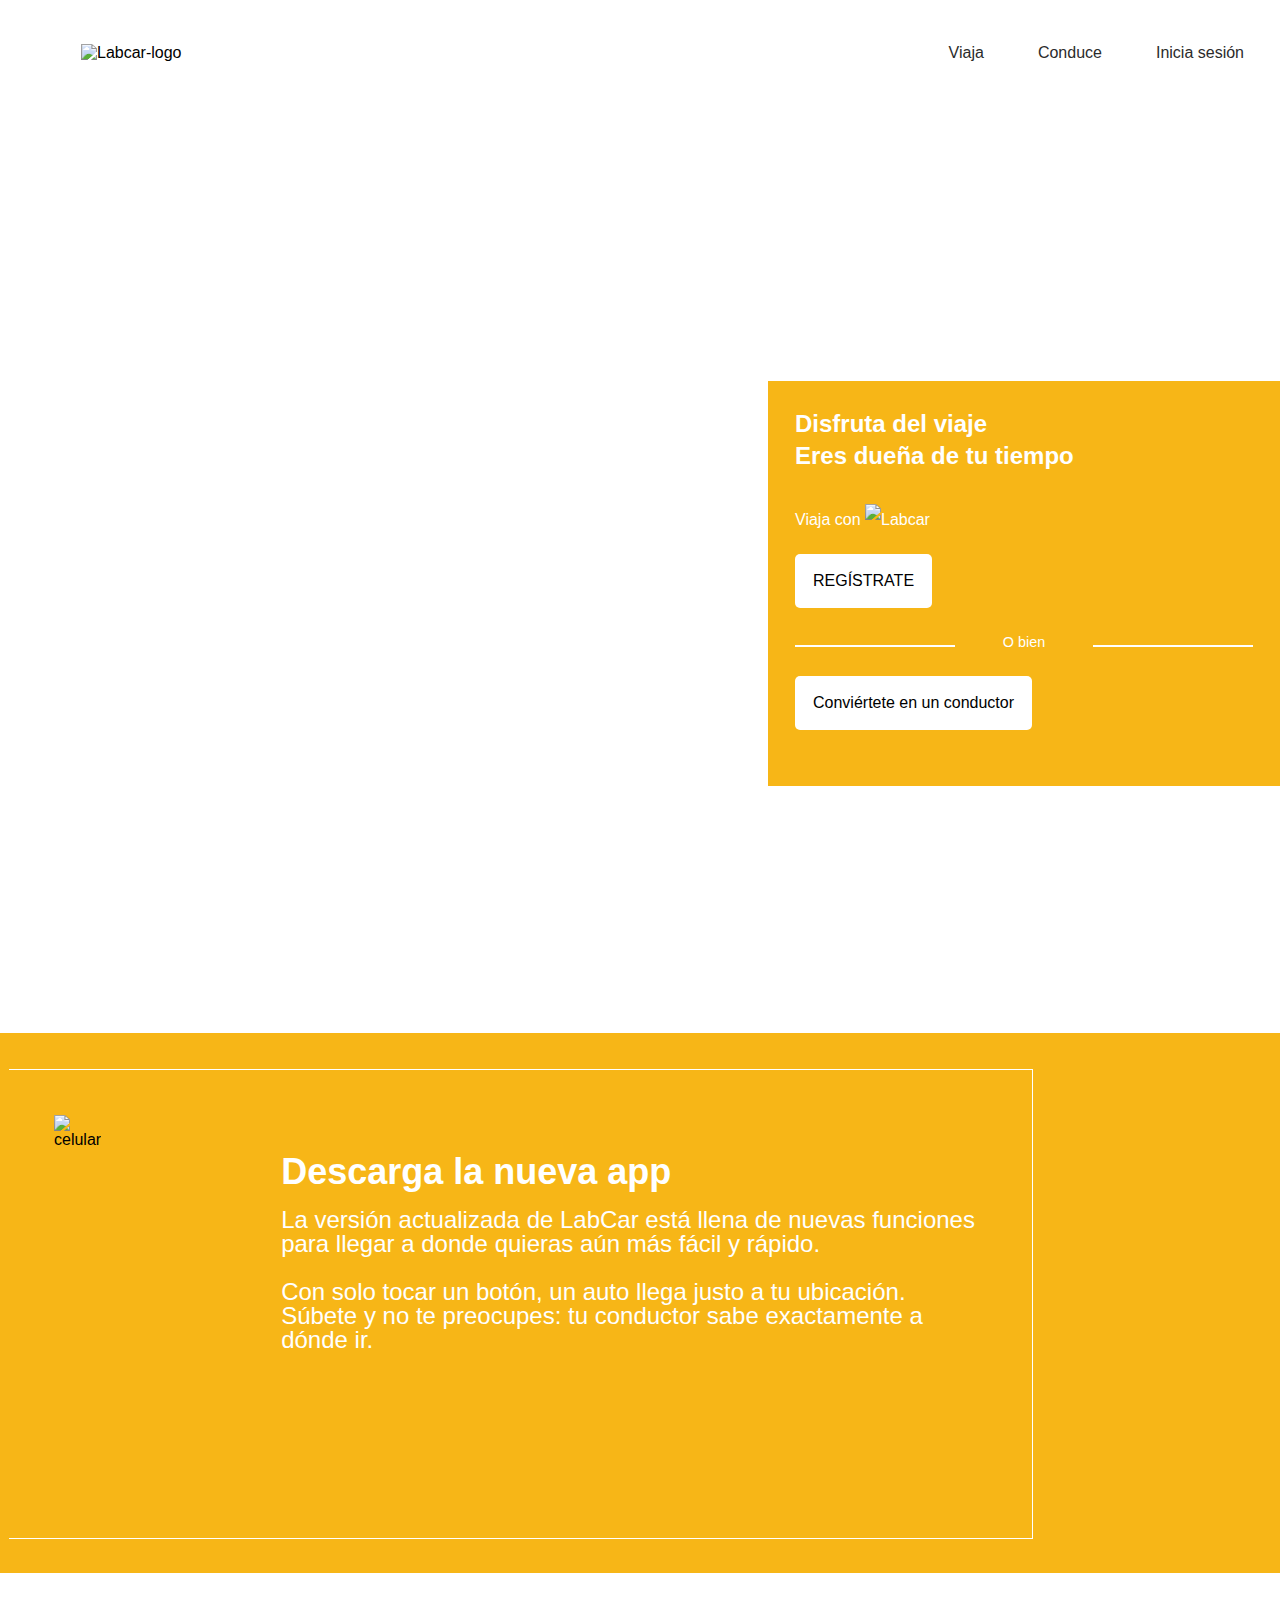
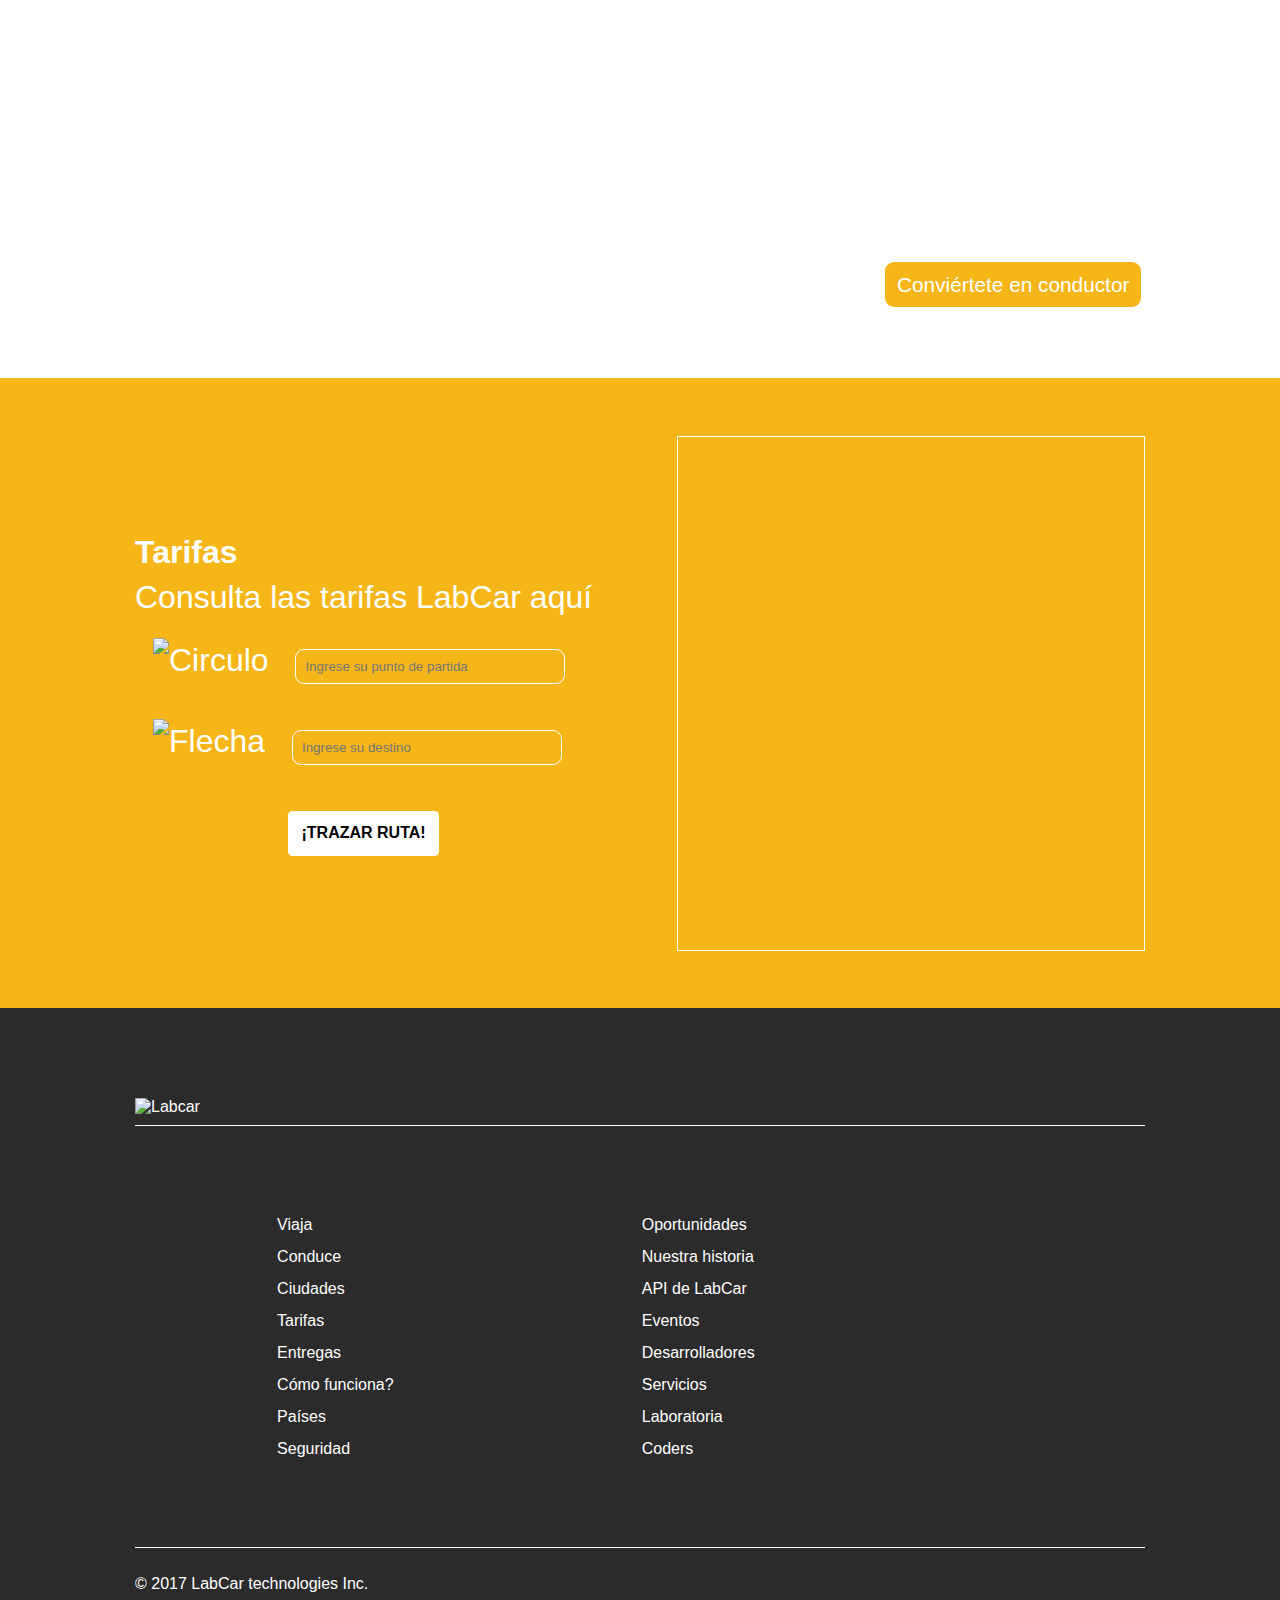
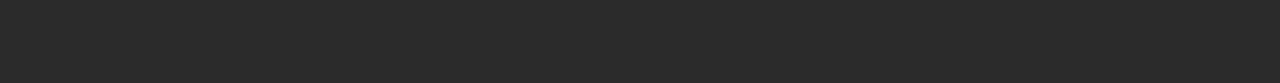
==== commit db9f19d5: "Actualiza README. Primer versión entregable, solamente tiene modal de inicio de sesión" ====
--- a/src/index.html
+++ b/src/index.html
@@ -58,12 +58,12 @@
                     <h2>Disfruta del viaje</h2>
                     <h2>Eres dueña de tu tiempo</h2>
                     <br>
-                    <p>Viaja con <img src="/Users/Marce/Desktop/Labcar/recursos/img/logo-blanco.png" alt="Labcar"></p>
-                    <button><strong>REGÍSTRATE</strong></button>
+                    <p>Viaja con    <img src="/Users/Marce/Desktop/Labcar/recursos/img/logo-blanco.png" alt="Labcar"></p>
+                    <button>REGÍSTRATE</button>
                     <div class="o-bien">
                     <hr class= "line" noshade="noshade" color="white"/> <p>O bien</p>  <hr class="line"noshade="noshade" color="white"/>
                     </div>
-                    <button :hover><strong>Conviértete en un conductor</strong></button>
+                    <button :hover>Conviértete en un conductor</button>
                 </div>                
             </section>
             <section name="informacion" class="informacion">
--- a/src/style.css
+++ b/src/style.css
@@ -231,19 +231,22 @@
   z-index: 99999999;
 }
 
+.closeModalIniciaSesion{
+  position: relative;
+  padding: 1vh;
+}
+
+.arriba-IniciaSesion{
+  display: flex;
+  flex-direction: row;
+  justify-content: center;
+  border-bottom: solid white .1vh;
+}
 .arriba-IniciaSesion img {
   height: 30%;
   width: 30%;
   padding: 3vh 0 3vh 0;
   margin: 0;
-}
-.closeModalIniciaSesion{
-  position: absolute;
-  padding: 1vh;
-}
-.closeModalIniciaSesion :hover {
-  background-color: gray;
-  color: white;
 }
 
 .modalIniciaSesion:target {
@@ -300,7 +303,6 @@
   width: 30vw;
   margin: 2vh;
   color: white;
-  border-radius: 3px;
 }
 
 .boxIniciaSesion .click-here {
@@ -593,7 +595,62 @@
     background: none; /* Remove background from off-canvas styling */
     color: #f7b617;
   }
-
+  
+  .modalIniciaSesion .contentModalIniciaSesion {
+    width: auto;
+    max-width: 80vw;
+    height: auto;
+    margin-left: -80vw;
+    margin-top: -20vh;
+    top: -100vh;
+    position: fixed;
+    transition: top 0.35s ease;
+    background-color: #52AD9D;
+    box-shadow: 0 1vh 2vh rgba(0,0,0,0.1);
+    border-radius: 3px;
+    z-index: 99999999;
+  }
+  
+  .arriba-IniciaSesion img {
+    height: 20%;
+    width: 20%;
+    padding: 5vh 0;
+    margin: 0;
+  }
+
+  .arriba-IniciaSesion{
+    display: flex;
+    flex-direction: row;
+    justify-content: center;
+    border-bottom: solid white .1vh;
+  }
+  
+  .abajo-IniciaSesion{
+    display: flex;
+    justify-content: center;
+    align-content: center;
+  }
+  .boxIniciaSesion {
+    width: 50%;
+    height: 50%;
+  }
+
+  .boxIniciaSesion input {
+    width: auto;
+    padding: auto;
+  }
+
+  .boxIniciaSesion button {
+    background-color: #f7b617;
+    padding: 1vh;
+    height: auto;
+    width: auto;
+    margin: 2vh;
+    color: white;
+    border-radius: 3px;
+    font-size: 1.5rem;
+  }
+  
   .hero {
     height: 100vh;
     width: 100%;
@@ -606,7 +663,7 @@
     display: block;
     color: white;
     background-color: #f7b617;
-    height: 40vh;
+    height: 45vh;
     width: 40vw;
     padding: 3vh;
     line-height: 2rem;
@@ -618,11 +675,12 @@
     text-align: center;
   }
   .hero-desk button {
-    padding: 1vh;
+    padding: 2vh;
     background-color: white;
     border: 0;
-    border-radius: 3px;
+    border-radius: 5px;
     margin: 2vh 0 2vh 0;
+    font-size: 1rem;
   }
   .hero-desk button:hover{
     background-color: #97999B;
@@ -692,6 +750,11 @@
     height: 5vh;
   }
 
+  .button-conductor-1:hover {
+    background-color: white;
+    color: #f7b617;
+  }
+
   .tarifa {
     flex-direction: row;
     justify-content: space-between;
@@ -760,13 +823,8 @@
     justify-content: space-around;
   }
 
-  
-
-
-
-
-}
-
-
-
-
+}
+
+
+
+
